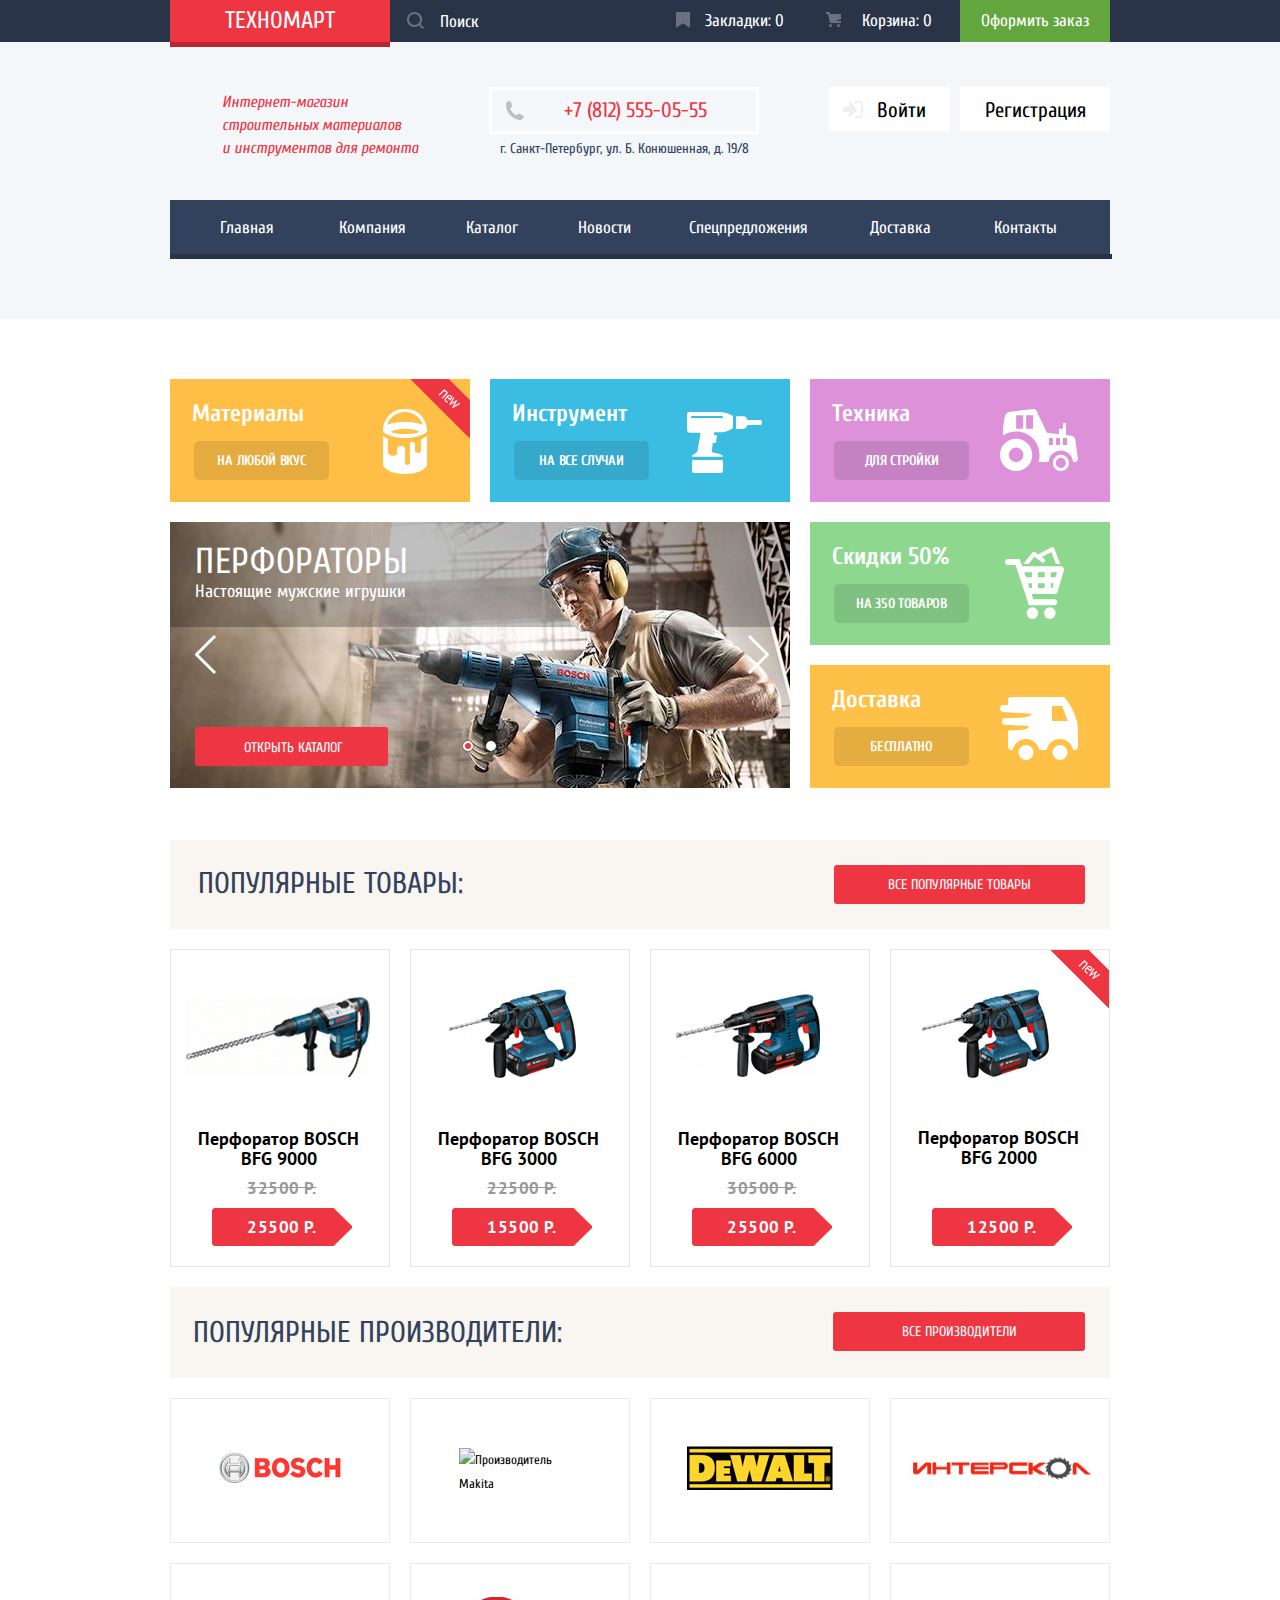
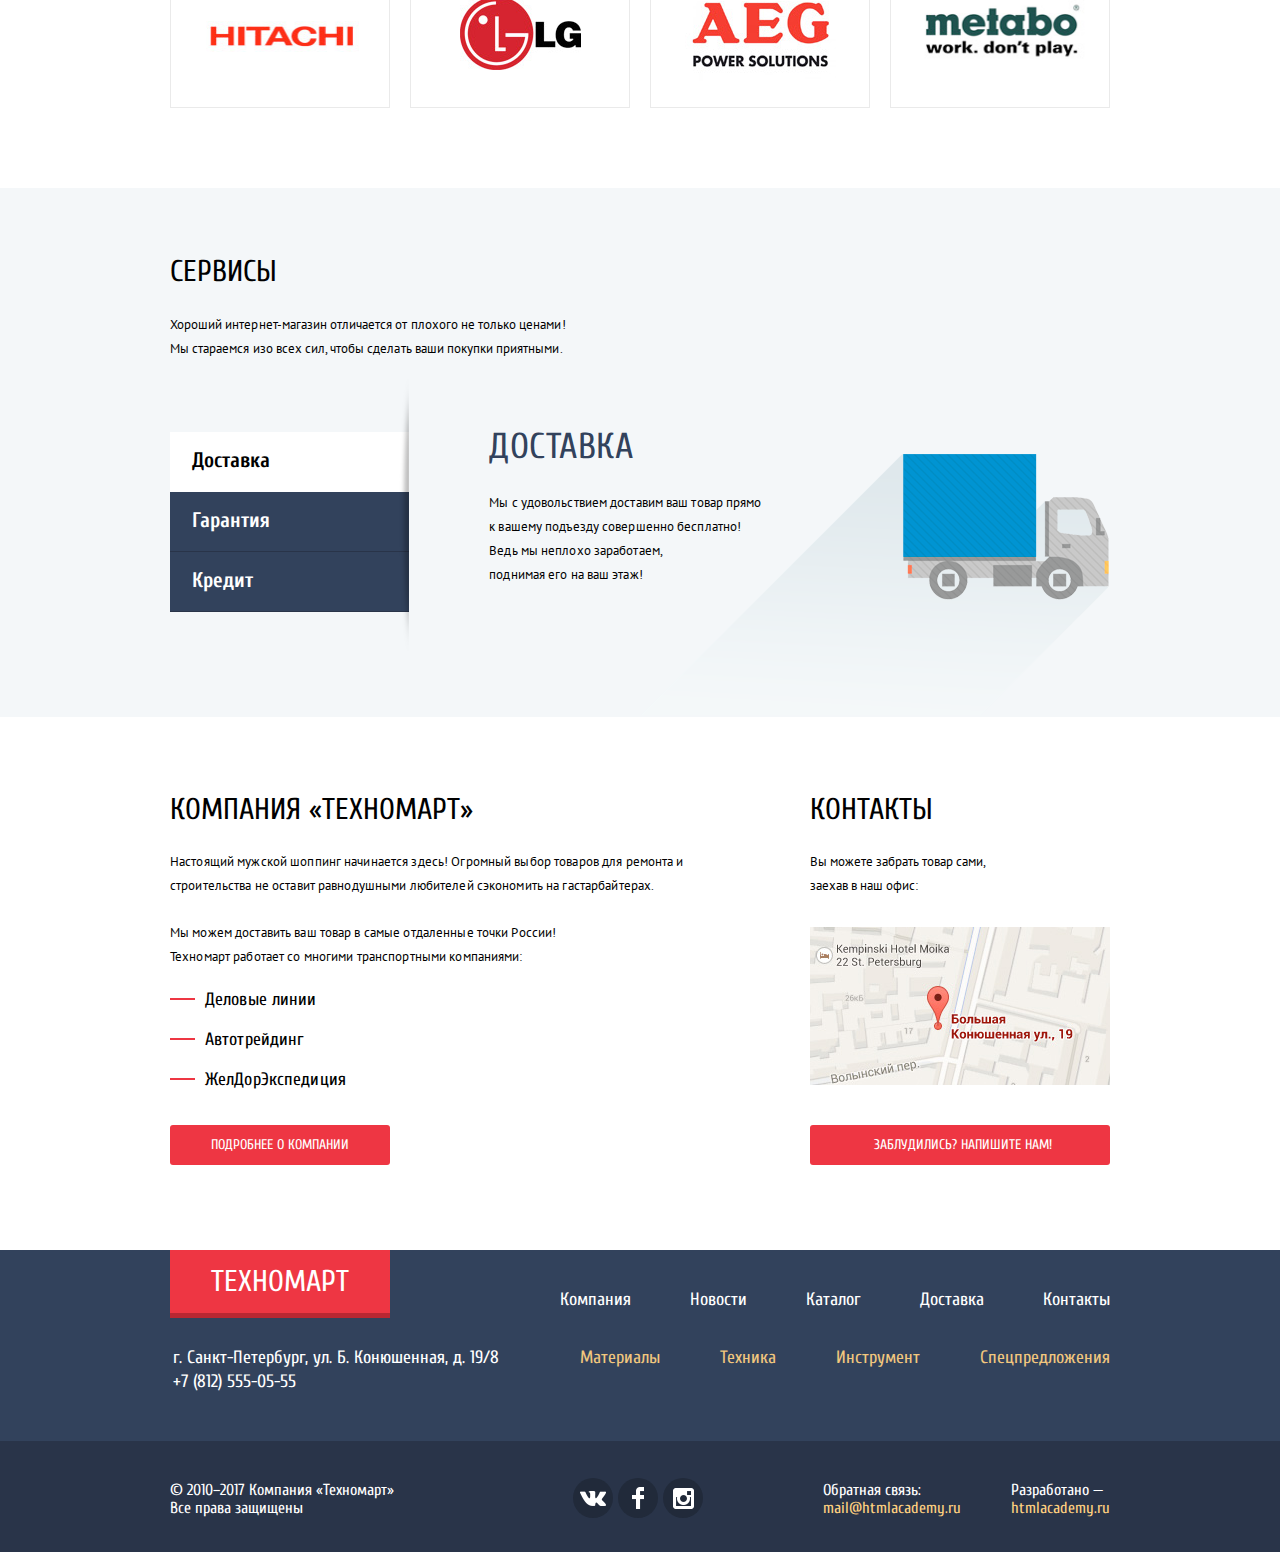
==== index.html @ e3dc3b75 "поубирал глобальные тэги, кнопки" ====
<!DOCTYPE html>
<html lang="ru">
<head>
  <meta charset="utf-8">
  <title>Техномарт</title>
  <link href="https://fonts.googleapis.com/css?family=Cuprum:400,400i,700%7CPT+Sans&amp;subset=cyrillic" rel="stylesheet">
  <link href="css/normalize.css" rel="stylesheet">
  <link href="css/style.css" rel="stylesheet">
</head>
<body>
  <header class="page-header">
    <section class="header-top-menu">
      <div class="container top-menu">
        <ul class="top-left-menu">
          <li class="logo" title="Логотип компании Техномарт">ТЕХНОМАРТ</li>
          <li class="search">
            <form method="post" action="https://echo.htmlacademy.ru" name="searchform" class="searchform">
              <input type="text" placeholder="Поиск" class="inputbox" name="search" id="search" value="">
                <label class="search-icon">
                </label>
            </form>
          </li>
        </ul>
        <ul class="top-right-menu flex-row">
          <li class="menu-item menu-item-bookmarks">
            <a href="bookmarks.html" title="Ваши закладки">
              <svg xmlns="http://www.w3.org/2000/svg" width="14" height="16" viewBox="0 0 14 16">
                <path fill="#ffffff" d="M14 15c0 .55-.368.741-.818.426l-5.363-3.765c-.45-.315-1.187-.315-1.637 0L.818 15.426C.368 15.741 0 15.55 0 15V1c0-.55.45-1 1-1h12c.55 0 1 .45 1 1v14z"/>
              </svg>Закладки: 0
            </a>
          </li>
          <li class="menu-item menu-item-cart">
            <a href="cart.html" title="Ваша корзина">
              <svg xmlns="http://www.w3.org/2000/svg" width="15" height="15" viewBox="0 0 15 15">
                <circle fill="#ffffff" cx="4.5" cy="13.5" r="1.5"/>
                <circle fill="#ffffff" cx="12.5" cy="13.5" r="1.5"/>
                <path fill="#ffffff" d="M15 2H4.07l-.422-2H0v2h2.031l1.985 9H15V9H9.441L15 6.951z"/>
              </svg>Корзина: 0
            </a>
          </li>
          <li class="menu-item menu-item-order"><a href="order.html" title="Оформить заказ">Оформить заказ</a></li>
        </ul>
      </div>
    </section>
    <div class="container">
      <section class="header-menu">
        <div class="menu-container">
          <h1 class="title">Интернет-магазин строительных материалов и&nbsp;инструментов для ремонта</h1>
          <div class="contacts">
            <a class="phone-number" href="tel:+7(812)555-05-55">
              <svg xmlns="http://www.w3.org/2000/svg" width="19" height="19" viewBox="0 0 19 19">
                <path fill="#B7BFC8" d="M15.572 18.985h-.941c-4.129-.488-7.157-2.408-9.359-4.864C3.062 11.66 1.318 8.492.978 4.228V3.084c.078-.774.459-1.304.898-1.757C2.425.766 3.25.044 4.002.019c.554-.018 1.5.38 1.879.899.329.446.504 1.339.656 2.003.154.671.505 1.643.408 2.289-.148 1.007-1.487 1.434-1.879 2.166 1.307 3.135 3.443 5.439 6.293 7.031.715-.392 1.346-1.572 2.332-1.595.359-.009.818.178 1.184.286.402.121.75.275 1.104.408.596.224 1.648.521 2.004 1.021.365.513.57 1.356.49 1.879-.164 1.041-1.879 2.197-2.901 2.579z"/>
              </svg>+7 (812) 555-05-55
            </a>
            <span class="address">г. Санкт-Петербург, ул. Б. Конюшенная, д. 19/8</span>
          </div>
          <div class="login-items">
            <a href="login.html" class="login-link">
              <svg xmlns="http://www.w3.org/2000/svg" width="20" height="17" viewBox="0 0 20 17">
                <path fill="#edeff1" d="M14.875 8.5L6 0v6H0v5h6v6z"/><path fill="#edeff1" d="M16.986 15.01h-5.027V17h5.027c2.178 0 3.004-1.81 3.029-3.026V3.028C19.99 1.811 19.164 0 16.986 0h-5.027v1.99h5.027c.839 0 .992.681 1.01 1.057v10.904c-.017.376-.171 1.059-1.01 1.059z"/>
              </svg>Войти
            </a>
            <a href="register.html" class="reg-link">Регистрация</a>
          </div>
        </div>
          <nav class="main-navigation">
            <ul class="site-navigation">
              <li class="site-navigation-item"><a class="nav-link nav-link-index" href="index.html">Главная</a></li>
              <li class="site-navigation-item"><a class="nav-link" href="about.html">Компания</a></li>
              <li class="site-navigation-item"><a class="nav-link" href="catalogue.html">Каталог</a></li>
              <li class="site-navigation-item"><a class="nav-link" href="news.html">Новости</a></li>
              <li class="site-navigation-item"><a class="nav-link" href="special_offers.html">Спецпредложения</a></li>
              <li class="site-navigation-item"><a class="nav-link" href="delivery.html">Доставка</a></li>
              <li class="site-navigation-item"><a class="nav-link nav-link-contacts" href="contacts.html">Контакты</a></li>
            </ul>
          </nav>
        </section>
      </div>
    </header>
  <main>
    <section class="main-content index-page container">
      <ul class="banners-list">
        <li class="banners-item materials no-left-space">Материалы<a href="#" class="banners-button for-materials"><span>На любой вкус</span></a></li>
        <li class="banners-item instruments">Инструмент<a href="#" class="banners-button for-instruments">На все случаи</a></li>
        <li class="banners-item equipment no-right-space">Техника<a href="#" class="banners-button for-equipment">Для стройки</a></li>
        <li class="banners-item slider no-left-space">
          <a href="catalogue.html" class="for-slider red-button">Открыть каталог</a>
          <input type="radio" id="btn-1" name="toggle" checked>
          <input type="radio" id="btn-2" name="toggle">
          <div class="for-icons" id="btn-1"></div>
          <div class="for--icons" id="btn-2"></div>
          <div class="slider-controls">
            <label for="btn-1"></label>
            <label for="btn-2"></label>
          </div>
          <!-- ==== SLIDER ==== -->
          <div class="slider-slides">
              <div class="slide slide-1">
                <div class="slide-title">ПЕРФОРАТОРЫ</div>
                <div class="slide-sub-title">Настоящие мужские игрушки</div>
              </div>
              <div class="slide slide-2">
                <div class="slide-title">ДРЕЛИ</div>
                <div class="slide-sub-title">Соседям на радость!</div>
              </div>
            </div>
        </li>
        <li>
          <ul class="column">
            <li class="banners-item discounts no-right-space">Скидки 50%<a href="#" class="banners-button for-discounts">На 350 товаров</a></li>
            <li class="banners-item delivery no-right-space">Доставка<a href="#" class="banners-button for-delivery">Бесплатно</a></li>
          </ul>
        </li>
      </ul>
    <div class="popular-items">
      <span class="popular-title">Популярные товары:</span>
      <a href="#" class="red-button popular-items-ref">Все популярные товары</a>
    </div>
    <div class="catalog-list">
      <div class="catalog-item no-left-space">
        <div class="catalog-item-image catalog--item--image">
          <a href="catalog-item.html">
            <img src="img/perforator-bosch-4.jpg" alt="Перфоратор BOSCH" width="184" height="164" class="bosch-img">
          </a>
          <ul class="cart-actions">
            <li class="buy">
              <a href="#" class="item-button buy-submit">
                <svg xmlns="http://www.w3.org/2000/svg" width="15" height="15" viewBox="0 0 15 15">
                  <circle fill="#92c178" cx="4.5" cy="13.5" r="1.5"/>
                  <circle fill="#92c178" cx="12.5" cy="13.5" r="1.5"/>
                  <path fill="#92c178" d="M15 2H4.07l-.422-2H0v2h2.031l1.985 9H15V9H9.441L15 6.951z"/>
                </svg>
                <span>Купить</span>
              </a>
            </li>
            <li class="add-to-bookmarks">
              <a href="#" class="item-button bookmarks-submit">
                <span>В закладки</span>
              </a>
            </li>
          </ul>
        </div>
        <a class="catalog-item-title" href="catalog-item.html">Перфоратор BOSCH BFG 9000</a>
        <span class="price-old">32500 Р.</span>
        <a class="price" href="#">25500 Р.</a>
      </div>
      <div class="catalog-item">
        <div class="catalog-item-image">
          <a href="catalog-item.html">
            <img src="img/perforator-bosch-1.jpg" alt="Перфоратор BOSCH" width="127" height="112" class="bosch-img">
          </a>
          <ul class="cart-actions">
            <li class="buy">
              <a href="#" class="item-button buy-submit">
                <svg xmlns="http://www.w3.org/2000/svg" width="15" height="15" viewBox="0 0 15 15">
                  <circle fill="#92c178" cx="4.5" cy="13.5" r="1.5"/>
                  <circle fill="#92c178" cx="12.5" cy="13.5" r="1.5"/>
                  <path fill="#92c178" d="M15 2H4.07l-.422-2H0v2h2.031l1.985 9H15V9H9.441L15 6.951z"/>
                </svg>
                <span>Купить</span>
              </a>
            </li>
            <li class="add-to-bookmarks">
              <a href="#" class="item-button bookmarks-submit">
                <span>В закладки</span>
              </a>
            </li>
          </ul>
        </div>
        <a class="catalog-item-title" href="catalog-item.html">Перфоратор BOSCH BFG 3000</a>
        <span class="price-old">22500 Р.</span>
        <a class="price" href="#">15500 Р.</a>
      </div>
      <div class="catalog-item">
        <div class="catalog-item-image catalog-item--image">
          <a href="catalog-item.html">
            <img src="img/perforator-bosch-2.jpg" alt="Перфоратор BOSCH" width="144" height="128" class="bosch-img">
          </a>
          <ul class="cart-actions">
            <li class="buy">
              <a href="#" class="item-button buy-submit">
                <svg xmlns="http://www.w3.org/2000/svg" width="15" height="15" viewBox="0 0 15 15">
                  <circle fill="#92c178" cx="4.5" cy="13.5" r="1.5"/>
                  <circle fill="#92c178" cx="12.5" cy="13.5" r="1.5"/>
                  <path fill="#92c178" d="M15 2H4.07l-.422-2H0v2h2.031l1.985 9H15V9H9.441L15 6.951z"/>
                </svg>
                <span>Купить</span>
              </a>
            </li>
            <li class="add-to-bookmarks">
              <a href="#" class="item-button bookmarks-submit">
                <span>В закладки</span>
              </a>
            </li>
          </ul>
        </div>
        <a class="catalog-item-title" href="catalog-item.html">Перфоратор BOSCH BFG 6000</a>
        <span class="price-old">30500 Р.</span>
        <a class="price" href="#">25500 Р.</a>
      </div>
      <div class="catalog-item catalog-item--new">
        <div class="catalog-item-image catalog-item---image">
          <a href="catalog-item.html">
            <img src="img/perforator-bosch-3.jpg" alt="Перфоратор BOSCH" width="127" height="112" class="bosch-img">
          </a>
          <ul class="cart-actions">
            <li class="buy">
              <a href="#" class="item-button buy-submit">
                <svg xmlns="http://www.w3.org/2000/svg" width="15" height="15" viewBox="0 0 15 15">
                  <circle fill="#92c178" cx="4.5" cy="13.5" r="1.5"/>
                  <circle fill="#92c178" cx="12.5" cy="13.5" r="1.5"/>
                  <path fill="#92c178" d="M15 2H4.07l-.422-2H0v2h2.031l1.985 9H15V9H9.441L15 6.951z"/>
                </svg>
                <span>Купить</span>
              </a>
            </li>
            <li class="add-to-bookmarks">
              <a href="#" class="item-button bookmarks-submit">
                <span>В закладки</span>
              </a>
            </li>
          </ul>
        </div>
        <a class="catalog-item-title catalog-item--title" href="catalog-item.html">Перфоратор BOSCH BFG 2000</a>
        <a class="price" href="#">12500 Р.</a>
      </div>
    </div>
      <div class="popular-items popular-manufacturers">
        <span class="popular-title">Популярные производители:</span>
        <a href="#" class="red-button popular-items-ref popular-manufacturers-ref">Все производители</a>
      </div>
      <ul class="popular-manufacturers-list">
        <li class="popular-manufacturers-item"><img src="img/bosch.jpg" alt="Производитель Bosch" width="126" height="37"></li>
        <li class="popular-manufacturers-item"><img src="img/makita.jpg" alt="Производитель Makita" width="123" height="40"></li>
        <li class="popular-manufacturers-item"><img src="img/DeWALT.jpg" alt="Производитель DeWALT" width="146" height="44"></li>
        <li class="popular-manufacturers-item"><img class="interskol-manufacturer-img" src="img/INTERSKOL.jpg" alt="Производитель Интерскол" width="200" height="88"></li>
        <li class="popular-manufacturers-item"><img class="hitachi-manufacturer-img" src="img/Hitachi.jpg" alt="Производитель Hitachi" width="175" height="38"></li>
        <li class="popular-manufacturers-item"><img src="img/LG.jpg" alt="Производитель LG" width="121" height="73"></li>
        <li class="popular-manufacturers-item"><img src="img/AEG.jpg" alt="Производитель AEG" width="151" height="96"></li>
        <li class="popular-manufacturers-item"><img class="metabo-manufacturer-img" src="img/Metabo.jpg" alt="Производитель Metabo" width="208" height="70"></li>
      </ul>
    </section>
    <section class="information">
      <div class="services-wrapper">
        <div class="services container">
          <h3>Сервисы</h3>
          <p class="services-desc">Хороший интернет-магазин отличается от плохого не только ценами!<br>
          Мы стараемся изо всех сил, чтобы сделать ваши покупки приятными.</p>
        <div class="all-services">
          <ul class="services-list">
            <li class="services-item delivery-link services-active">Доставка</li>
            <li class="services-item guaranty-link services-not-active">Гарантия</li>
            <li class="services-item credit-link services-not-active">Кредит</li>
          </ul>
          <div class="delivery-services services-shown">
            <h3>Доставка</h3>
            <p class="delivery-text">Мы с удовольствием доставим ваш товар прямо
             к вашему подъезду совершенно бесплатно!
             Ведь мы неплохо заработаем,<br>
             поднимая его на ваш этаж!</p>
           </div>
          <div class="guaranty-services services-hidden">
             <h3>Гарантия</h3>
             <p class="guaranty-text">Если купленный у нас товар поломается или заискрит,<br><span> а также в случае пожара,
             спровоцированного его возгаранием, вы всегда можете быть уверены в нашей гарантии. Мы обменяем сгоревший
             товар на новый.</span><br>Дом уж восстановите как-нибудь сами.</p>
           </div>
            <div class="credit-services services-hidden">
              <h3>Кредит</h3>
              <p class="credit-text">Залезть в долговую яму стало проще! Кредитные консультанты придут вам на помощь.</p>
              <button class="red-button send-request">Отправить заявку</button>
            </div>
         </div>
       </div>
     </div>
    <h2 class="visually-hidden">О нас</h2>
      <div class="about-company container">
        <div class="technomart-about">
          <h3>КОМПАНИЯ «Техномарт»</h3>
          <p>Настоящий мужской шоппинг начинается здесь! Огромный выбор товаров для ремонта и строительства не оставит равнодушными любителей сэкономить на гастарбайтерах.</p>
          <p>Мы можем доставить ваш товар в самые отдаленные точки России!<br>Техномарт работает со многими транспортными компаниями: </p>
          <ul class="partners">
            <li class="partner"><p>Деловые линии</p></li>
            <li class="partner"><p>Автотрейдинг</p></li>
            <li class="partner"><p>ЖелДорЭкспедиция</p></li>
          </ul>
          <a href="about.html" class="red-button about-us">Подробнее о компании</a>
        </div>
      <div class="index-contacts">
        <h3>Контакты</h3>
        <p class="how-to-pickup">Вы можете забрать товар сами, заехав в наш офис:</p>
        <img class="map-popup" src="img/map.jpg" alt="карта" width="300" height="158">
        <a class="red-button write-us">Заблудились? Напишите нам!</a>
      </div>
    </div>
  </section>
</main>
  <footer class="main-footer">
    <section class="footer-top container">
      <div class="footer-info">
        <a class="logo logo-bottom" title="Логотип компании Техномарт">ТЕХНОМАРТ</a>
        <p class="address">г. Санкт-Петербург, ул. Б. Конюшенная, д. 19/8
        <a class="phone-number-footer" href="tel:+7(812)555-05-55">+7 (812) 555-05-55</a>
        </p>
      </div>
      <div class="footer-navigation-block">
        <nav class="footer-site-navigation">
          <ul class="footer-navigation-items">
            <li class="footer-navigation-item"><a href="about.html">Компания</a></li>
            <li class="footer-navigation-item"><a href="news.html">Новости</a></li>
            <li class="footer-navigation-item"><a href="catalogue.html">Каталог</a></li>
            <li class="footer-navigation-item"><a href="delivery.html">Доставка</a></li>
            <li class="footer-navigation-item"><a href="contacts.html">Контакты</a></li>
          </ul>
        </nav>
        <nav class="footer-catalogue-navigation">
          <ul class="footer-catalogue-items">
            <li class="footer-catalogue-item"><a href="matelials.html">Материалы</a></li>
            <li class="footer-catalogue-item"><a href="machinery.html">Техника</a></li>
            <li class="footer-catalogue-item"><a href="tools.html">Инструмент</a></li>
            <li class="footer-catalogue-item"><a href="special_offers.html">Спецпредложения</a></li>
          </ul>
        </nav>
      </div>
    </section>
    <section class="footer-bottom">
      <div class="footer-feedback container">
        <span class="rights">© 2010–2017 Компания «Техномарт» Все права защищены
        </span>
          <ul class="footer-social-items">
            <li class="social-button">
              <a class="social-button" href="#"><img src="img/vk-icon.png" height="15" width="26" alt="иконка вк"></a>
            </li>
            <li class="social-button">
              <a class="social-button" href="#"><img src="img/fb-icon.png" height="22" width="12" alt="иконка фейсбук"></a>
            </li>
            <li class="social-button">
              <a class="social-button" href="#"><img src="img/insta-icon.png" height="21" width="21" alt="иконка инстаграмм"></a>
            </li>
          </ul>
        <ul class="footer-background">
          <li class="background">Обратная связь: <a href="mailto:mail@htmlacademy.ru">mail@htmlacademy.ru</a>
          </li>
          <li class="footer-copyright">Разработано — <a href="https://htmlacademy.ru/intensive/htmlcss">htmlacademy.ru</a>
          </li>
        </ul>
      </div>
    </section>
  </footer>
  <section class="modal modal-map">
    <h3 class="visually-hidden">Как до нас добраться</h3>
    <iframe src="https://www.google.com/maps/embed?pb=!1m18!1m12!1m3!1d1998.6037872533277!2d30.320858716096975!3d59.93871648187614!2m3!1f0!2f0!3f0!3m2!1i1024!2i768!4f13.1!3m3!1m2!1s0x4696310fca145cc1%3A0x42b32648d8238007!2z0JHQvtC70YzRiNCw0Y8g0JrQvtC90Y7RiNC10L3QvdCw0Y8g0YPQuy4sIDE5LzgsINCh0LDQvdC60YIt0J_QtdGC0LXRgNCx0YPRgNCzLCAxOTExODY!5e0!3m2!1sru!2sru!4v1548814299072" width="940" height="450" style="border:0" allowfullscreen></iframe>
    <button class="modal-close" type="button">Закрыть</button>
  </section>
  <section class="modal feedback-form">
    <form method="post" name="write-us-form" class="write-us-form" action="https://echo.htmlacademy.ru">
      <div class="form-container">
        <p>
          <label for="name">Ваше имя</label><br>
          <input type="text" name="name" placeholder="Имя Фамилия" id="name" class="name">
        </p>
        <p>
        <label for="e-mail">Ваш e-mail</label><br>
          <input type="text" name="e-mail" placeholder="email@example.com" id="e-mail" class="e-mail">
        </p>
      </div>
    <p class="textarea-title">Текст письма</p>
    <textarea rows="10" cols="45" name="text" class="form-text" placeholder="В свободной форме"></textarea><br>
    <div class="feedback-button-wrapper">
      <button type="submit" class="red-button feedback-button">Отправить</button>
      <button type="button" class="modal-close">Закрыть</button>
    </div>
    </form>
  </section>
  <section class="modal modal-cart">
    <div class="modal-order-sent">
      <ul class="item-placed">
        <li><img src="img/form-1.jpg" height="66" width="66" alt="товар в корзине"></li>
        <li>Товар добавлен в корзину!</li>
      </ul>
      <div class="cart-modal-options">
        <a href="order.html" class="red-button place-order">Оформить заказ</a>
        <button class="close-button">Продолжить покупки</button>
        <button class="modal-close" type="button">Закрыть</button>
      </div>
    </div>
  </section>
  <script src="js/script.js"></script>
</body>
</html>
---- css/style.css ----
html {
  box-sizing: border-box;
}

body {
  min-width: 940px;
  margin: 0;
  padding: 0;

  font-family: 'Cuprum', Arial, sans-serif;
  font-size: 13px;
  line-height: 24px;
  font-weight: normal;
  color: #000000;
  background-color: #ffffff;
}

*,
*::before,
*::after {
  box-sizing: inherit;
}

/*общие*/

.visually-hidden {
  position: absolute;
  clip: rect(0 0 0 0);
  width: 1px;
  height: 1px;
  margin: -1px;
}

a {
  text-decoration: none;
  color: #ffffff;
  cursor: pointer;
}

ul {
  padding: 0;
  margin: 0;
  list-style: none;
}

.red-button {
  background: #ee3643;
  border-radius: 3px;
  border: 0;
  color: white;
  font-size: 14px;
  line-height: 18px;
  text-transform: uppercase;
  cursor: pointer;
}

.flex-row {
  display: flex;
  flex-direction: row;
  flex-wrap: wrap;
  align-items:center;
}

.container {
  max-width: 940px;
  margin-right: auto;
  margin-left: auto;
}
/*хэдер*/
.page-header {
  background-color: #f3f7f9;
  padding-bottom: 65px;
}

/*верхнее меню*/
.header-top-menu {
  background-color: #293449;
}

.top-menu {
  display: flex;
  justify-content: space-between;
  flex-direction: row;
  flex-wrap: wrap;
  font-size: 17px;
  line-height: 28px;
  font-weight: 400;
  background-color: #293449;
}
/*все эффекты верхнего меню*/
.menu-item:active {
  background-color: #161d29;
}
.menu-item:hover,
.search:hover,
.search:focus,
.search .input:hover,
.search .input:focus  {
  background-color: #212a3a;
}
.menu-item path,
.menu-item circle {
  fill: #6a7180;
}

.menu-item:hover path,
.menu-item:hover circle {
  fill: #ffffff;
}

.menu-item:active a,
.menu-item:active path,
.menu-item:active circle,
.top-menu-order:active a {
  fill: #8b8e94;
  color: #8b8e94;
}

.menu-item-order:hover {
  background-color: #5fbb2d;
}
.menu-item-order:active {
  background-color: #518534;
}
.top-right-menu li:hover{
  cursor: pointer;
}
/*верхнее правое меню*/
.top-right-menu {
  display:flex;
  position: relative;
  justify-content: center;
  line-height: 42px;
}
.menu-item {
  width: 150px;
  text-align: center;
  position: relative;
}

.menu-item-bookmarks {
  padding-left: 18px;
}

.menu-item-cart {
  padding-left: 23px;
}

.catalogue-cart {
  background-color: #ee3643;
}
.catalogue-cart circle,
.catalogue-cart path {
  fill: #f3737c;
}
.menu-item-order{
  background-color: #63a63e;
  height: 42px;
}

.menu-item svg {
  position: absolute;
  top: 12px;
  left: 16px;
}
/*верхнее левое меню*/
.top-left-menu {
  display:flex;
}
/*логотип*/
.logo {
  position: relative;
  width: 220px;
  display:flex;
  align-items: center;
  justify-content: center;
  font-size: 24px;
  color: #ffffff;
  line-height: 24px;
  background-color: #ee3643;
  cursor: pointer;
}
/*эффекты у лого*/
.logo:hover {
  background-color: #ca2c37;
}

.logo:active {
  background-color: #ba2732;
}

.logo::after {
  content:'';
  position: absolute;
  display: block;
  height: 5px;
  width: 220px;
  top: 100%;
  left: 0;
  background-color: #b92732;
}


/*поиск*/
.search input {
  width: 270px;
  height: 42px;
  padding-left: 50px;
  border: 0px;
  background-color: #293449;
  background-image: url('../img/icon-search-default.png');
  background-repeat: no-repeat;
  background-position: 17px 12px;
  color: #ffffff;
}

.searchform {
  height: 100%;
}

::-webkit-input-placeholder{
  color:#ffffff;
}

.search input:hover {
  border: 0px;
  background-color: #212a3a;
  background-image: url('../img/icon-search.svg');
  background-repeat: no-repeat;
}

.search input:focus {
  background-image: url('../img/icon-search-red.svg');
  color: #111111;
}

.search:focus,
.search input:focus {
  background-color: #ffffff;
}


/*меню средняя часть*/
.menu-container {
  position: relative;
  margin-top: 45px;
  display: flex;
  flex-direction: row;
}
/*заголовок*/
.title {
  width: 240px;
  max-height: 70px;
  margin-left: 52px;
  margin-right: 70px;
  margin-top: 0;
  margin-bottom: 0;
  padding-top: 4px;
  white-space: pre-wrap;
  overflow: hidden;
  font-size: 16px;
  line-height: 23px;
  font-weight: 400;
  font-style: italic;
  color: #ee3643;
}

/*блок контактов*/
.contacts {
  width: 270px;
  display: flex;
  flex-direction: column;
}
.phone-number {
  width: 100%;
  position: relative;
  padding: 10px 0 10px 22px;
  border: 3px solid white;
  overflow: hidden;
  text-overflow: ellipsis;
  white-space: nowrap;
  font-size: 21px;
  line-height: 21px;
  color: #ee3643;
  text-align: center;
}

.phone-number svg{
  position: absolute;
  top: 11px;
  left: 13px;
}

.contacts .address {
  width: 270px;
  padding-top: 3px;
  font-size: 14px;
  line-height: 24px;
  text-align: center;
  color: #32425c;
}
/*польз. навигация в каталоге*/
.user-navigation {
  display: flex;
  flex-direction: column;
  margin-left: 51px;
}

.user-navigation a {
  font-size: 21px;
  font-weight: 400;
  color: #000000;
}

.user-nav-container {
  background-color: #ffffff;
  height: 45px;
  width: 300px;
  position: relative;
}
.logout-button:focus {
  outline: 3px solid orange;
}
.profile-link svg {
  position: absolute;
  left: 13px;
  top: 13px;
}
.profile-page {
  padding-left: 47px;
  padding-top: 11px;
}

.logout-button svg{
  position: absolute;
  right: 10px;
  top: 14px;
}
.profile-items {
  width: 300px;
  padding-top: 6px;
}
.profile-items a{
  font-size: 16px;
  line-height: 18px;
  text-decoration: underline;
  color: #32425c;
}

.orders {
  padding-left: 18px;
  padding-right: 12px;
}
.logout-button {
  background-color: white;
}

.dot {
  padding-right: 12px;
  color: #32425c;
}

/*вход- регистрация на главной*/
.login-items {
  margin-left: 70px;
  display: flex;
  flex-direction: row;
  flex-wrap: nowrap;
  margin-bottom: 30px;
}

.login-items a{
  font-size: 21px;
  line-height: 21px;
  color: #000000;
  padding-top: 13px;
  padding-bottom: 9px;
}

.login-link {
  width: 121px;
  margin-right: 5px;
  padding-left: 48px;
  padding-right: 27px;
  position: relative;
  background-color: white;
}
.login-link svg{
  position: absolute;
  top: 14px;
  left: 14px;
}
.reg-link {
  width: 150px;
  margin-left: 5px;
  text-align: center;
  background-color: white;
}
/*все эффекты среднего меню*/
.login-items a:hover {
  color: #ee3643;
}
.login-items a:active {
  color: #c5c5c5;
}

.profile-link:hover path,
.logout-link:hover path,
.login-button:hover path,
.login-link:hover path {
  fill: #32425c;
}

.profile-link:active,
.logout-link:active {
  color: #c5c5c5;
}

.logout-link:focus svg {
  outline: inherit;
}

.profile-link:active path,
.logout-link:active path,
.login-link:active path {
  fill: #c5c5c5;
}

.profile-items a:hover {
  color: #ee3643;
}

.profile-items a:active {
  color: #c5c5c5;
}
/*навигация*/

.main-navigation {
  font-size: 17px;
  line-height: 17px;
  background-color: #32425c;
  margin-top: 39px;
}

.site-navigation {
  display: flex;
  width: 100%;
}

.site-navigation-item {
  position: relative;
  cursor: pointer;
}

.nav-link {
  display: block;
  padding: 19px 30px 18px 30px;
  height: 100%;
}
.nav-link-index {
  padding: 19px 35px 18px 50px;
}

.nav-link-contacts {
  padding: 19px 55px 18px 33px;
}
.site-navigation-item:nth-child(5) {
  margin-left: -2px;
}
.site-navigation-item:nth-child(6) {
  padding-left: 2px;
}
.site-navigation-item::after {
  content:'';
  display:block;
  background-color: #293449;
  position: absolute;
  height: 5px;
  width: 100%;
  top: 100%;
  left: 0;
}

.site-navigation-item:hover {
  background-color: #293449;
}

.site-navigation-item:active {
  background-color: #1d2739;
}

.site-navigation-item:active a{
  color: #868c95;
}

.site-navigation-item:active:after {
  background-color: #1d2739;
}

/*хлебные крошки*/
.breadcrumbs {
  display: flex;
  flex-direction: row;
  justify-content: flex-start;
  align-items: center;
  position: relative;
  padding-top: 18px;
}

.breadcrumbs li:last-child,
.breadcrumbs a {
  font-family: 'PT Sans', Arial, sans-serif;
  font-style:normal;
  font-size: 13px;
  line-height: 18px;
  letter-spacing: 0.2px;
  color: #000000;
  text-transform: uppercase;
}

.breadcrumbs li {
  margin-right: 17px;
  text-transform: uppercase;
}

.breadcrumbs-item svg {
  margin-left: -2px;
}

.small-arrow {
  margin-right: 17px;
}

.small--arrow {
  margin-right: 16px;
}


/*заголовок страницы*/
.page-title {
  font-size: 30px;
  line-height: 30px;
  font-weight: 400;
  text-transform: uppercase;
  display: flex;
  align-items: center;
  padding-left: 27px;
  color: #32425c;
  background-color: #f2f6f8;
  height: 90px;
  margin-top: 16px;
  margin-bottom: 0;
}

/*фильтры*/
fieldset {
   border: 0 none;
   padding: 0px;
   margin: 0;
   position: relative;
}

.catalogue-filters {
  font-size: 13px;
  line-height: 18px;
  background: #f7f3ec;
  width: 220px;
  padding: 10px 0 10px 18px;
  margin-top: 20px;
  margin-bottom: 0px;
}

.filters {
  font-family: 'PT Sans', 'Arial', sans-serif;
  text-transform: uppercase;
}

.filter-controls {
  position: relative;
  width: 220px;
  min-height: 80px;
  margin-bottom: 9px;
  background-color: #f7f3ec;
  border-bottom-left-radius: 2px;
  border-bottom-right-radius: 2px;
}

.filter-scale {
  width: 180px;
  height: 2px;
  position: absolute;
  top: 49%;
  left: 20px;
  background-image: linear-gradient(to right, #6ce6a6 80%, #d7dcde 20%);
}

.filter-toggle {
  position: absolute;
  width: 20px;
  height: 20px;
  cursor: pointer;

  background-image: url(../img/filter-button.svg);
  background-repeat: no-repeat;
}

.filter-toggle--min {
  top: 30px;
  left: 20px;
}

.filter-toggle--max{
  top: 30px;
  right: 40px;
}

.filter-price {
  display: flex;
  justify-content: space-between;
  align-items: center;
  margin-bottom: 25px;
}

.filter-price input{
  display: inline-block;
  vertical-align: middle;
  width: 95px;
  text-align: center;
  padding: 9px 0 10px 4px;
  font-family: "PT Sans", Arial, sans-serif;
  font-size: 17px;
  border: none;
  border-radius: 2px;
  color: #000000;
  background-color: #f7f4ec;
}

.manufacturers::before {
  content: '';
  position: absolute;
  background-color: #e5e5e5;
  height: 1px;
  width: 220px;
  top: 0;
  left: 0;
}
.supply::before {
  content: '';
  position: absolute;
  background-color: #e5e5e5;
  height: 1px;
  width: 220px;
  top: 0;
  left: 0;
}

.filter {
  width: 220px;
  margin-top: 10px;
}

.manufacturers,
.supply {
  font-size: 17px;
  line-height: 30px;
  font-family: 'PT Sans', Arial, sans-serif;
  font-weight: bold;
  text-transform: uppercase;
  padding-top: 17px;
  padding-bottom: 13px;
  margin-top: 0px;
  margin-bottom: 0px;
  position: relative;
}

.supply {
  padding-top: 19px;
}

.manufacturers-list li:last-child {
  padding-bottom: 22px;
}

.supply {
  padding-bottom: 14px;
}
.pricecount {
  font-size: 17px;
  line-height: 30px;
  font-family: 'PT Sans', Arial, sans-serif;
  font-weight: bold;
  text-transform: uppercase;
  padding-bottom: 15px;
  margin-top: 0px;
  margin-bottom: 0px;
}

.supply-item,
.manufacturers-item {
  font-size: 15px;
  font-family: 'PT Sans', Arial, sans-serif;
  font-weight: 400;
  text-transform: uppercase;
  line-height: 20px;
  padding-bottom: 20px;
  margin-left: 34px;
}


.supply-types:nth-child(2) {
  margin-bottom: 58px;
}

.show-filters {
  font-family: 'PT Sans', Arial, sans-serif;
  font-size: 13px;
  line-height: 16px;
  text-transform: uppercase;
  background-color: white;
  border: solid #e5e5e5 1px;
  border-radius: 5px;
  padding: 10px 38px;
  cursor: pointer;
}

.manufacturers-item:hover path,
.supply-item:hover path,
.supply-item:hover circle {
  fill: #b5b5b5;
}

.manufacturers-item:active path,
.supply-item:active path,
.supply-item:active circle {
  fill: #e9e9e9;
}

/*стили чекбоксов*/
.manufacturers-list label,
.supply-types label {
  display: flex;
  align-items: center;
}
label:hover {
  cursor: pointer;
}

.manufacturers-list label::before,
.supply-types label::before {
  opacity: 0.7;
}


.manufacturers-item label:hover::before,
.manufacturers-item label:focus::before,
.supply-item label:hover::before,
.supply-item label:focus::before {
  opacity: 1;
}

.manufacturers-list label:before {
  content: "";
  position: absolute;
  left: 0;
  width: 23px;
  height: 23px;
  background-image: url(../img/checkbox-off.svg);
  background-repeat: no-repeat;
}

.manufacturers-item-input:checked + label:before {
  content: '';
  width: 27px;
  height: 23px;
  left: 0;
  background-image: url(../img/checkbox-on.svg);
  background-size: cover;
  background-repeat: no-repeat;
}


.supply-types label:before {
  content: "";
  position: absolute;
  left: 0;
  width: 25px;
  height: 25px;
  background-image: url(../img/radio-off.svg);
  background-repeat: no-repeat;
}


.supply-types-item:checked + label:before {
  content: '';
  width: 25px;
  height: 25px;
  left: 0;
  background-image: url(../img/radio-on.svg);
  background-repeat: no-repeat;
}

.manufacturers-item-input:disabled + label:before,
.supply-types-item:disabled + label:before {
  opacity: 0.3;
}


.arrangement {
  font-family: 'PT Sans', 'Arial', sans-serif;
  font-size: 13px;
  line-height: 18px;
  display: flex;
  flex-direction: row;
  margin-top: 20px;
  margin-bottom: 10px;
  margin-left: 20px;
  padding: 10px 0 10px 18px;
  background: #f7f3ec;
  text-transform: uppercase;
  width: 700px;
}

.arrangement-item a{
  color: #b2b2b2;
  text-decoration: underline;
  text-decoration-style: dotted;
  text-decoration-color: red;
}
.arrangement-item a:hover{
  color: #000000;
  text-decoration: underline;
  text-decoration-color: red;
}
.arrangement-item a:active{
  color: red;
  text-decoration: none;
}

.arrangement li:first-child {
  margin-right: 144px;
}

.arrangement li:nth-child(2){
  margin-right: 70px;
}


 .arrangement li:nth-child(3) {
  margin-right: 65px;
 }

.arrangement-item-svg-up {
  margin-left: 47px;
  cursor: pointer;
}

.arrangement-item-svg-down {
  margin-left: 20px;
  cursor: pointer;
}

.arrangement-item-svg-up:hover path,
.arrangement-item-svg-down:hover path{
  fill: #231f20;
}

.arrangement-item-svg-up:active path,
.arrangement-item-svg-down:active path{
  fill: #ee3643;
}

/*каталог*/
.main-content {
  display: flex;
}
.catalog-list {
  display: flex;
  flex-wrap: wrap;
}

.catalog--list {
  width: 740px;
}

.catalog-item {
  width: 220px;
  margin-left: 20px;
  margin-top: 10px;
  margin-bottom: 10px;
  position: relative;
  display: flex;
  flex-direction: column;
  justify-content: space-between;
  align-items: center;
  border: 1px solid #e5e5e5;
  overflow: hidden;
}

.catalog-item--new:before {
  content: '';
  position: absolute;
  background-image: url('../img/new-flag.png');
  background-repeat: no-repeat;
  width: 100%;
  height: 100%;
  z-index: 1;
  top: 0;
  right: 0;
  left: 159px;
}
.catalog-item-image {
  padding: 28px 55px 0 40px;
  margin-bottom: 27px;
}
.catalog-item--image {
  padding: 22px 50px 0 26px;
  margin-bottom: 17px;
}
.catalog-item---image {
  padding: 28px 55px 0 25px;
  margin-bottom: 30px;
}
/*товары на главной*/
.catalog--item--image {
  padding: 5px 20px 0 15px;
  margin-bottom: -2px;
}

.catalog-item:hover {
  box-shadow: 0 10px 25px 0px rgba(41, 52, 73, .5);
}

.catalog-item-title {
  width: 100%;
  font-size: 18px;
  line-height: 20px;
  color: #000000;
  font-family: 'PT Sans', Arial, sans-serif;
  font-weight: bold;
  text-align: center;
  padding: 0 30px 5px 27px;
}

.catalog-item--title {
  margin-bottom: 28px;
}

.catalog-item .price {
  font-family: 'PT Sans', Arial, sans-serif;
  font-size: 17px;
  line-height: 18px;
  font-weight: bold;
  text-transform: uppercase;
  background-image: url('../img/red-button.svg');
  background-repeat: no-repeat;
  width: 140px;
  text-align: center;
  margin-bottom: 20px;
  margin-top: 7px;
  margin-left: 4px;
  padding: 10px 0;
  padding: 10px 0;
  letter-spacing: 0.4px;
}

.catalog-item .price-old {
  font-family: 'PT Sans', Arial, sans-serif;
  font-size: 17px;
  line-height: 18px;
  font-weight: bold;
  text-decoration: line-through;
  color: #999999;
  letter-spacing: 0.4px;
  transform: translateX(2px);
}

/*всплывающие кнопки купить и в закладки*/
.cart-actions {
  display: none;
  position: absolute;
  width: 164px;
  top: 0;
  left: 0;
  padding: 44px 42px 0;
  z-index: 1;
  background-color: #fff;
}

.item-button {
  display: block;
  width: 135px;
  margin-bottom: 8px;
  padding: 15px 0;
  text-align: center;
  font-family: "Cuprum", Arial, sans-serif;
  font-size: 14px;
  font-weight: 400;
  text-transform: uppercase;
  border-radius: 3px;
}

.catalog-item-image:hover .cart-actions {
  display: block;
}
.buy-submit {
  position: relative;
  padding: 10px 0;
  color: #ffffff;
  box-shadow: inset 0 -3px 0 #367315;
  background-color: #63a63e;
}

.buy-submit svg {
  position: absolute;
  top: 11px;
  left: 14px;
}

.bookmarks-submit {
  padding: 7px 0;
  color: #32425c;
  border: 3px solid #63a63e;
}

.buy-submit:hover {
  background-color: #5fbb2d;
}
.catalog-item-image:hover .bosch-img {
  visibility: hidden;
}

.buy-submit:hover circle,
.buy-submit:hover path {
  fill: #ffffff;
}
.buy-submit:active {
  background-color: #518534;
}

.bookmarks-submit:hover {
  color: #32425c;
  border: solid #32425c;
}
.bookmarks-submit:active {
  color: #c1c6ce;
  border: solid #c1c6ce;
}
/*
.cart-options {
  position: absolute;
  top: 45px;
  left: 42px;
  display: flex;
  flex-direction: column;
  justify-content: center;
  align-items: center;
  opacity: 0;
  visibility: hidden;
  transition: all .3s ease;
  background: #ffffff;
}

.cart-options button {
  width: 135px;
  height: 41px;
  line-height: 18px;
  font-size: 14px;
  text-transform: uppercase;
  text-align: center;
  color: #ffffff;
  border: 0px;
}

.buy-submit svg {
  position: absolute;
  top: 11px;
  left: 14px;
}

.cart-options .bookmarks-submit {
  border: 3px solid #63a63e;
  border-radius: 5px;
  background: #ffffff;
}

.bookmarks-submit span {
  color: #32425c;
}

.catalog-item-image:hover .bosch-img {
  visibility: hidden;
}

.catalog-item-image:hover .cart-options {
  opacity: 1;
  visibility: visible;
}*/

.catalog-pagination {
  display: flex;
  flex-direction: row;
  margin-left: 18px;
  margin-top: 41px;
}

.pagination-item {
  font-family: 'PT Sans', 'Arial', sans-serif;
  font-size: 13px;
  line-height: 18px;
  color: black;
  text-transform: uppercase;
  width: 40px;
  border: solid #e5e5e5 1px;
  background-color: #ffffff;
  text-align: center;
  border-radius: 5px;
  margin-right: 8px;
  padding: 10px 0;
  cursor: pointer;
  outline: none;
}
.pagination-item:hover {
  border: solid #bdc6ca 1px;
}

.pagination-item:active {
  border: solid #ee3643 1px;
}

.catalog-pagination .pagination-item-last {
  width: 140px;
}

.page-active {
  background-color: #ee3643;
  color: #ffffff;
}

.catalogue-comments h3 {
  padding-top: 0;
  padding-bottom: 29px;
  margin: 0 auto;
  letter-spacing: 0.1px;
  font-family: 'Cuprum', Arial, sans-serif;
  font-size: 30px;
  font-weight: 400;
  text-transform: uppercase;
}
.catalogue-comments {
  background: #f2f6f8;
  margin: 60px auto 0px auto;
  padding-top: 67px;
  padding-bottom: 68px;
}

.catalogue-comments p {
  font-family: 'PT Sans', 'Arial', sans-serif;
  font-size: 13px;
  line-height: 24px;
  letter-spacing: 0.03px;
  margin: 0;
}

.catalogue-comments .comments-comments {
  margin: 0;
  letter-spacing: 0.14px;
}
/* основной контент на главной */
.index-page {
  display: flex;
  flex-direction: column;
}

.banners-list {
  font-size: 24px;
  line-height: 30px;
  font-weight: bold;
  color: white;
  position: relative;
  display: flex;
  flex-direction: row;
  flex-wrap: wrap;
  margin-top: 50px;
  margin-bottom: 32px;
}

.banners-item {
  padding: 20px 0 0 22px;
  position: relative;
  overflow: hidden;
}
.banners-item {
  height: 123px;
  width: 300px;
  margin: 10px;
  position: relative;
}

.banners-button {
  font-size: 14px;
  line-height: 18px;
  letter-spacing: -0.3px;
  text-align: center;
  text-transform: uppercase;
  width: 135px;
  padding: 11px 0;
  color: white;
  border: 0;
  border-radius: 5px;
  position: absolute;
  top: 62px;
  bottom: 22px;
  left: 24px;
}

.no-left-space {
  margin-left: 0;
}
.no-right-space {
  margin-right: 0;
}
.materials {
  background: #ffbf47 100% 100%;
}
.materials:before {
  content: '';
  position: absolute;
  background-image: url('../img/new-flag.png');
  background-repeat: no-repeat;
  width: 100%;
  height: 100%;
  z-index: 1;
  top: 0;
  right: 0;
  left: 240px;
}
.materials:after,
.instruments:after,
.equipment:after,
.discounts::after,
.delivery:after {
  content: '';
  position: absolute;
  background-image: url('../img/icon-1.svg');
  background-repeat: no-repeat;
  width: 100%;
  height: 100%;
  z-index: 1;
  top: 30px;
  right: 42px;
  bottom: 26px;
  left: 213px;
}

.for-materials,
.for-instruments,
.for-equipment,
.for-discounts,
.for-delivery {
  background: Rgba(0, 0, 0, 0.1);
}
.for-materials:hover,
.for-instruments:hover,
.for-equipment:hover,
.for-discounts:hover,
.for-delivery:hover {
  background: Rgba(0, 0, 0, 0.2);
}
.for-materials:active,
.for-instruments:active,
.for-equipment:active,
.for-discounts:active,
.for-delivery:active {
  background: Rgba(0, 0, 0, 0.3);
}

.instruments {
  background: #3bbce3 100% 100%;
}

.instruments:after {
  background-image: url('../img/icon-2.svg');
  top: 33px;
  right: 28px;
  bottom: 30px;
  left: 197px;
}

.equipment {
  background: #dc91d8 100% 100%;
  margin-left: auto;
}

.equipment:after {
  background-image: url('../img/icon-3.svg');
  top: 30px;
  right: 30px;
  bottom: 30px;
  left: 190px;
}

.slider {
  position: relative;
  font-size: 36px;
  font-weight: bold;
  width: 620px;
  height: 266px;
  padding-top: 25px;
  position: relative;
  overflow: hidden;
  padding-left: 0px;
  padding-top: 0px;
}

.slider-controls {
  position: absolute;
  z-index: 2;
  left: 47%;
  bottom: 33px;
}

.slider input[type="radio"] {
  display: none;
}

.slider-controls label {
  display: inline-block;
  margin: 0 2px;
  width: 10px;
  height: 10px;
  cursor: pointer;
  box-shadow: 0 0 2px 0px rgba(0, 0, 0, 0.8);
  border-radius: 50%;
  border: 2px solid white;
  background: white;
  cursor: pointer;
}

#btn-1:checked ~ .slider-controls label[for="btn-1"],
#btn-2:checked ~ .slider-controls label[for="btn-2"] {
  background: #ee3643;
}

#btn-1:checked ~  .slider-slides {
  transform: translate(0);
}
#btn-2:checked ~  .slider-slides {
  transform: translate(-620px);
}

.slider-slides {
  width: 200%;
  display: flex;
}

.slide {
  width: 620px;
  height: 266px;
  padding: 25px;
}
.slide-1 {
  background-image: url('../img/slider-2.jpg');
  background-color: #94842c;
}

.slide-2 {
  background-image: url('../img/slider-1.jpg');
  background-color: #307498;
}
.slide-title {
  font-size: 36px;
  font-weight: 400;
  top: 25px;
  left: 25px;
  z-index: 3;
  letter-spacing: 0.7px;
}
.slide-sub-title {
  font-size: 18px;
  font-weight: 400;
}


/*
.drills-slider {
  position: relative;
}

.drills-slider::before {
  content: 'ДРЕЛИ';
  position: absolute;
  font-size: 36px;
  font-weight: 400;
  top: 25px;
  left: 25px;
  z-index: 3;
  letter-spacing: 0.7px;
}

.drills-slider::after {
  content: 'Соседям на радость!';
  position: absolute;
  font-size: 18px;
  font-weight: 400;
  top: 57px;
  left: 25px;
  z-index: 3;
}
*/
/*
.slider-slides::after {
  content: 'Соседям на радость!';
  position: absolute;
  font-size: 18px;
  font-weight: 400;
  top: 57px;
  left: 25px;
  z-index: 3;
}*/

.for-icons::before {
  content: '';
  position: absolute;
  background: #ffffff;
  height: 3px;
  width: 27px;
  top: 122px;
  left: 22px;
  z-index: 2;
  transform: rotate(-45deg);
}

.for-icons::after {
  content: '';
  position: absolute;
  background: #ffffff;
  height: 3px;
  width: 27px;
  top: 140px;
  left: 22px;
  z-index: 2;
  transform: rotate(45deg);
}
.for--icons::before {
  content: '';
  position: absolute;
  background: #ffffff;
  height: 3px;
  width: 27px;
  right: 18px;
  top: 140px;
  z-index: 2;
  transform: rotate(-45deg);
}
.for--icons::after {
  content: '';
  position: absolute;
  background: #ffffff;
  height: 3px;
  width: 27px;
  right: 18px;
  top: 122px;
  z-index: 2;
  transform: rotate(45deg);
}
.for-slider {
  position: absolute;
  font-size: 14px;
  line-height: 18px;
  font-weight: 400;
  padding: 12px 45px 12px 49px;
  top: 205px;
  left: 25px;
  bottom: 22px;
  z-index: 2;
}
/*
.perforators-slider {
  position: relative;
}

.perforators-slider::before {
  content: 'ПЕРФОРАТОРЫ';
  position: absolute;
  font-size: 36px;
  font-weight: 400;
  top: 25px;
  left: 25px;
  z-index: 3;
  letter-spacing: 0.7px;
}

.perforators-slider::after {
  content: 'Настоящие мужские игрушки';
  position: absolute;
  font-size: 18px;
  font-weight: 400;
  top: 57px;
  left: 25px;
  z-index: 3;
}*/

.column {
  display: flex;
  flex-direction: column;
}

.discounts {
  background: #8ed78f 100% 100%;
}
.discounts:after {
  background-image: url('../img/icon-4.svg');
  top: 25px;
  right: 45px;
  bottom: 25px;
  left: 195px;
}

.delivery {
  background: #ffc047 100% 100%;
}

.delivery:after {
  background-image: url('../img/icon-5.svg');
  top: 32px;
  right: 30px;
  bottom: 28px;
  left: 190px;
}

/*популярные товары на главной*/
.popular-items {
  position: relative;
  width: 100%;
  background: #f9f5f0;
  margin-top: 10px;
  margin-bottom: 10px;
  padding: 32px 0 28px 28px;
}

.popular-title {
  font-size: 30px;
  text-transform: uppercase;
  color: #32425c;
}

.popular-items-ref {
  position: absolute;
  right: 25px;
  top: 25px;
  padding: 11px 54px 10px 54px;
}

.popular-manufacturers {
  padding: 34px 0 28px 23px;
}

.popular-manufacturers-ref {
  padding: 11px 68px 10px 69px;
}
.popular-manufacturers-list {
  display: flex;
  flex-direction: row;
  flex-wrap: wrap;
}
.popular-manufacturers-item {
  width: 220px;
  position: relative;
  height: 145px;
  border: solid #eaeaea 1px;
  margin: 10px;
  cursor: pointer;
}
.popular-manufacturers-item:hover {
  box-shadow: 0 10px 25px 0px rgba(41, 52, 73, .5);
}
.popular-manufacturers-item:active img {
  opacity: 0.3;
}
.popular-manufacturers-item:active {
  box-shadow: 0 4px 10px 0px rgba(41, 52, 73, .5);
}

.popular-manufacturers-list li:nth-child(1),
.popular-manufacturers-list li:nth-child(5) {
  margin-left: 0;
}
.popular-manufacturers-list li:nth-child(4),
.popular-manufacturers-list li:nth-child(8) {
  margin-right: 0;
}

.popular-manufacturers-item img {
  position: absolute;
  margin: auto;
  left: 0;
  top: 0;
  bottom: 5px;
  right: 0;
}

.interskol-manufacturer-img {
  padding-bottom: 10px;
}

.hitachi-manufacturer-img {
  padding-top: 7px;
  padding-left: 5px;
}

.metabo-manufacturer-img {
  padding-left: 5px;
  padding-bottom: 5px;
}
/*---СЕРВИСЫ---*/
.services-desc {
  font-family: 'PT Sans', Arial, sans-serif;
  padding: 15px 0;
  margin-top: 14px;
  letter-spacing: 0.04px;
}

.services-wrapper {
  background-color: #f4f7f9;
}
.services h3 {
  margin: 0;
  padding: 0;
  font-family: 'Cuprum', Arial, sans-serif;
  font-size: 30px;
  font-weight: 400;
  text-transform: uppercase;
}
.services {
  margin-top: 70px;
  padding-top: 72px;
}
.all-services {
  display: flex;
  flex-direction: row;
}

.all-services h3 {
  font-size: 36px;
  line-height: 36px;
  color: #32425c;
  letter-spacing: 0.5px;
}

.services-list {
  font-family: 'Cuprum', 'Arial', sans-serif;
  font-size: 21px;
  font-weight: bold;
  margin: 0;
  padding: 0;
  width: 320px;
  border: none;
  position: relative;
  padding-top: 43px;
}

.services-list::after {
  content: '';
  position: absolute;
  background-image: url('../img/shadow-line.png');
  width: 10px;
  height: 279px;
  background-repeat: no-repeat;
  right: 0;
  top: -10px;
}
.services-item {
  padding: 16px 22px 20px;
  background: #32425c;
  cursor: pointer;
}

.services-active {
  background-color: #fff;
  box-shadow: none;
}

.services-active a{
  color: #32425c;
}

.services-not-active {
  color: #fff;
  background-color: #32425c;
  box-shadow: inset 0 -1px #293449;
}

.services-not-active:hover {
  background-color: #293449;
}

.services-hidden {
  display: none;
}

.services-shown {
  display: block;
}

.delivery-services,
.guaranty-services,
.credit-services {
  margin-left: 80px;
  margin-top: 40px;
  min-height: 288px;
}
/*---ДОСТАВКА---*/
.delivery-services {
  background-image: url('../img/truck.png');
  background-repeat: no-repeat;
  background-position: 152px 25px;
  width: 830px;
}

.delivery-text {
  padding: 13px 0 0;
  font-family: 'PT Sans', Arial, sans-serif;
  letter-spacing: 0.1px;
  margin-bottom: 0;
  max-width: 280px;
}
/*---ГАРАНТИЯ---*/
.guaranty-services {
  background-image: url('../img/guaranty.png');
  background-repeat: no-repeat;
  background-position: 240px 5px;
  width: 830px;
}

.guaranty-text {
  padding: 13px 0 0;
  font-family: 'PT Sans', Arial, sans-serif;
  margin-bottom: 0;
  max-width: 385px;
}

.guaranty-text span {
  letter-spacing: 0.1px;
}

/*---КРЕДИТ---*/
.credit-services {
  background-image: url('../img/credit.png');
  background-repeat: no-repeat;
  background-position: 165px 0px;
  width: 830px;
}

.credit-text {
  margin: 25px 0;
  font-family: 'PT Sans', Arial, sans-serif;
  max-width: 280px;
}

.send-request {
  width: 195px;
  padding: 11px 0;
}
/*index styles*/

.about-company {
  display: flex;
  flex-direction: row;
}
.technomart-about {
  width: 535px;
  margin-right: 120px;
  margin-top: 78px;
}

.about-company p{
  font-family: 'PT Sans', Arial, sans-serif;
  padding: 12px 0 11px;
  letter-spacing: 0.12px;
  margin-top: 0px;
  margin-bottom: 0px;
}
.about-company h3{
  margin-top: 0;
  margin-bottom: 13px;
  font-size: 30px;
  line-height: 30px;
  font-family: 'Cuprum', Arial, sans-serif;
  font-weight: 400;
  text-transform: uppercase;
}
/*---ПАРТНЕР---*/
.partners {
  padding: 0;
  margin: 0;
  list-style: none;
}

.partners p{
  font-family: 'Cuprum', 'Arial', sans-serif;
  font-size: 18px;
  line-height: 20px;
  margin-bottom: 0px;
  padding: 10px 0;
}

.partner {
  padding-left: 35px;
  position: relative;
}
.partner::before {
   content: '';
   position: absolute;
   background: #ee3643;
   height: 2px;
   width: 25px;
   top: 18px;
   margin-left: -35px;
}

/*кнопка подробнее о компании*/
.about-us {
  width: 220px;
  margin-top: 25px;
  display: flex;
  justify-content: center;
  background: #ee3643;
  margin-bottom: 85px;
  padding: 11px 0;
}

.red-button:hover {
  background-color: #ca2c37;
}

.red-button:active {
  background-color: #ba2732;
}
/*контакты*/
.index-contacts {
  width: 300px;
  margin-top: 78px;
}

.how-to-pickup {
  max-width: 180px;
}

.index-contacts p{
  margin-bottom: 18px;
  letter-spacing: 0;
}

.write-us {
  display: block;
  width: 300px;
  text-align: center;
  padding: 11px 0px 11px 5px;
  margin-top: 32px;
}
.map-popup {
  cursor: pointer;
}

/*о компании*/


/*футер верхняя часть*/
.main-footer {
  background: #32425c;
}
.footer-top {
  display: flex;
  flex-direction: row;
  flex-wrap: nowrap;
  justify-content: space-between;
}
.logo-bottom {
  height: 63px;
  font-size: 30px;
  line-height: 30px;
  margin: 0;
}

.footer-info .address {
  margin-bottom: 47px;
  margin-top: 33px;
  margin-left: 3px;
  color: #ffffff;
  width: 334.51px;
}


.footer-navigation-block {
  display: flex;
  flex-direction: column;
}

.footer-navigation-items {
  display: flex;
  flex-direction: row;
  justify-content: flex-end;
  padding-top: 38px;
}

.footer-catalogue-items {
  display: flex;
  flex-direction: row;
  justify-content: flex-end;
  padding-top: 34px;
}
.footer-navigation-items li:not(:first-child) {
  margin-left: 59px;
}

.footer-catalogue-items li:not(:first-child) {
  margin-left: 60px;
}

.footer-top,
.footer-navigation-block {
  font-size: 18px;
  line-height: 24px;
  background-color: #32425c;
}

.footer-catalogue-item  a{
  color: #f1c77e;
}

.footer-navigation-item:hover a,
.footer-catalogue-item:hover a {
  text-decoration: underline;
}

.footer-navigation-item:active a{
  color: #919ba9;
  text-decoration: none;
}
.footer-catalogue-item:active a{
  color: #98896e;
  text-decoration: none;
}
/*футер нижняя часть*/
.footer-bottom {
  font-size: 16px;
  line-height: 18px;
  font-weight: 400;
  background-color: #293449;
}
.footer-bottom a{
  color: #ffd180;
}
.footer-feedback {
  color: white;
  display: flex;
  flex-direction: row;
}

.rights {
  max-width: 250px;
}
.rights,
.footer-background {
  padding-top: 40px;
  padding-bottom: 35px;
}

/*иконки соцсетей*/
.footer-social-items {
  display: flex;
  cursor: pointer;
  padding: 37px 120px 31px 160px;
}

.social-button {
  width: 40px;
  height: 40px;
  display: block;
}
.footer-social-items li {
  background: #212a3a;
  border-radius: 50%;
  position: relative;
  margin-left: 5px;
}
.footer-social-items img {
  margin: auto;
  position: absolute;
  top: 0; left: 0; bottom: 0; right: 0;
}

.footer-social-items a:hover,
.footer-social-items a:active {
  background-color: #ee3643;
  border-radius: 50%;
}

.footer-background {
  display: flex;
  flex-direction: row;
  justify-content: space-between;
}
.background {
  margin-right: 50px;
}

.background,
.footer-copyright {
  max-width: 140px;
}

/*эффекты обратной связи в футере*/
.background a:hover,
.footer-copyright a:hover {
  text-decoration: underline;
}

.background a:active,
.footer-copyright a:active {
  color: #d43644;
  text-decoration: none;
}
/*поп-ап товар добавлен в корзину*/
.modal {
  position: fixed;
  color: #000000;
  background-color: #ffffff;
  z-index: 2;
}

.modal-cart {
  display: none;
  width: 620px;
  top: 27%;
  left: 50%;
  margin-left: -290px;
  padding-top: 55px;
  box-shadow: 0 20px 40px 0px rgba(0,0,0, .75);
}

.modal-cart:before {
  content: '';
  position: absolute;
  background-color: #ee3643;
  width: 100%;
  height: 7px;
  top: 0;
  left: 0;
}
.modal-cart:after {
  content: '';
  position: absolute;
  background-color: #ffffff;
  width: 100%;
  height: 7px;
  top: 100%;
  left: 0;
}
.modal-close {
  position: absolute;
  top: 15px;
  right: 7px;
  width: 25px;
  height: 25px;
  font-size: 0;
  background-color: transparent;
  border: 0;
  cursor: pointer;
}

.modal-close:before,
.modal-close:after {
  content:'';
  position: absolute;
  background-color: #ee3643;
  width: 25px;
  height: 4px;
  left: 0;
  top: 9px;
}

.modal-close:before {
  transform: rotate(45deg);
}
.modal-close:after {
  transform: rotate(-45deg);
}
.modal-order-sent li{
  font-size: 30px;
  line-height: 30px;
  margin: 0;
}

.item-placed {
  display: flex;
  flex-direction: row;
  flex-wrap: wrap;
  padding: 0 80px;
}
.item-placed li {
  margin-right: 34px;
  margin-bottom: 42px;
}
.item-placed li+li {
  margin-top: 15px;
}

.cart-modal-options {
  display: flex;
  flex-wrap: nowrap;
  flex-direction: row;
  width: 100%;
  background-color: #f1f1f1;
  text-transform: uppercase;
  justify-content: center;
}
.place-order {
  margin-top: 39px;
  margin-bottom: 29px;
  margin-right: 10px;
  padding: 10px 60px;
  width: 220px;
}

.close-button {
  background-color: #ffffff;
  text-transform: uppercase;
  border: 0;
  width: 220px;
  text-align: center;
  font-weight: bold;
  border-radius: 5px;
  margin-top: 39px;
  margin-bottom: 29px;
  margin-left: 10px;
  padding-left: 0px;
  cursor: pointer;
}

/*карта*/
.modal-map {
  display: none;
  top: 50%;
  left: 50%;
  width: 940px;
  height: 450px;
  margin-left: -470px;
  margin-top: -225px;
  box-shadow: 0 8px 16px 0 rgba(47,42,43, .5);
}

/*всплывающая форма*/

.feedback-form {
  display: none;
  font-family: 'Cuprum', Arial, sans-serif;
  font-size: 18px;
  line-height: 18px;
  width: 620px;
  top: 15%;
  left: 50%;
  margin-left: -310px;
  box-shadow: 0 20px 40px 0px rgba(0,0,0, .75);
}

.feedback-form ::-webkit-input-placeholder {
   color: #dee3e4;
   font-family: 'PT Sans', Arial, sans-serif;
   font-size: 13px;
   line-height: 18px;
}

.feedback-form:before {
  content: '';
  position: absolute;
  background-color: #ee3643;
  width: 100%;
  height: 7px;
  top: 0;
  left: 0;
}

.form-container {
  display: flex;
  flex-direction: row;
  margin-top: 55px;
  margin-left: 80px;
  margin-right: 80px;
}

.form-container p{
  margin: 0;
  font-weight: bold;
}

.feedback-form input {
  width: 220px;
  height: 37px;
  padding: 13px;
  border: 2px solid #dee3e4;
  border-radius: 5px;
  margin-top: 10px;
}
.feedback-form .name {
  margin-right: 20px;
}
.feedback-form textarea {
  width: 460px;
  height: 115px;
  margin: 0 80px 33px 80px;
  border: 2px solid #dee3e4;
  border-radius: 5px;
}
.feedback-form textarea::-webkit-input-placeholder {
  padding-left: 10px;
  padding-top: 6px;
}
.textarea-title {
  font-weight: bold;
  margin: 20px 0 10px 80px;
}

.feedback-button-wrapper {
  width: 100%;
  background-color: #f4f4f4;
}
.feedback-button {
  font-family: 'Cuprum', Arial, sans-serif;
  width: 460px;
  border: 0;
  padding: 10px 0;
  margin: 36px 80px;
  color: white;
  text-transform: uppercase;
  font-size: 14px;
  letter-spacing: -0.3px;
}

.modal-show {
  display: block;
}
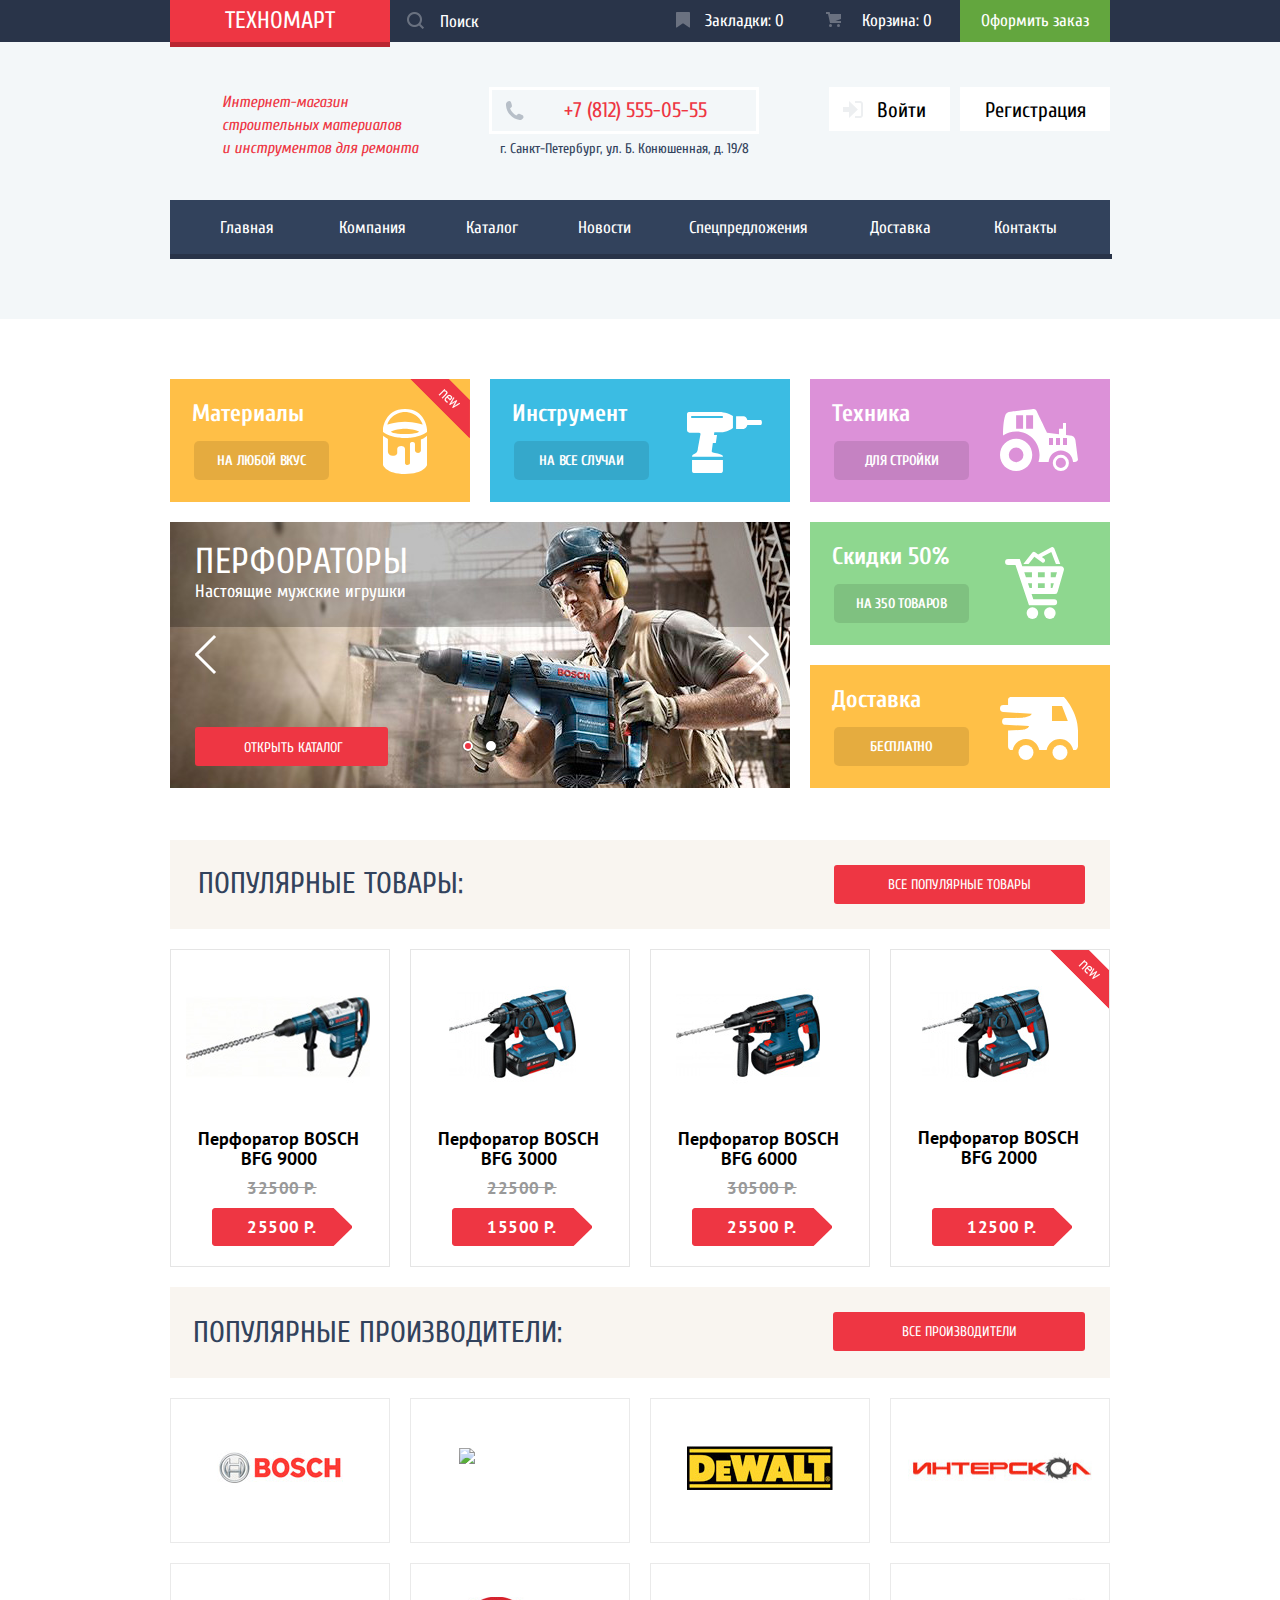
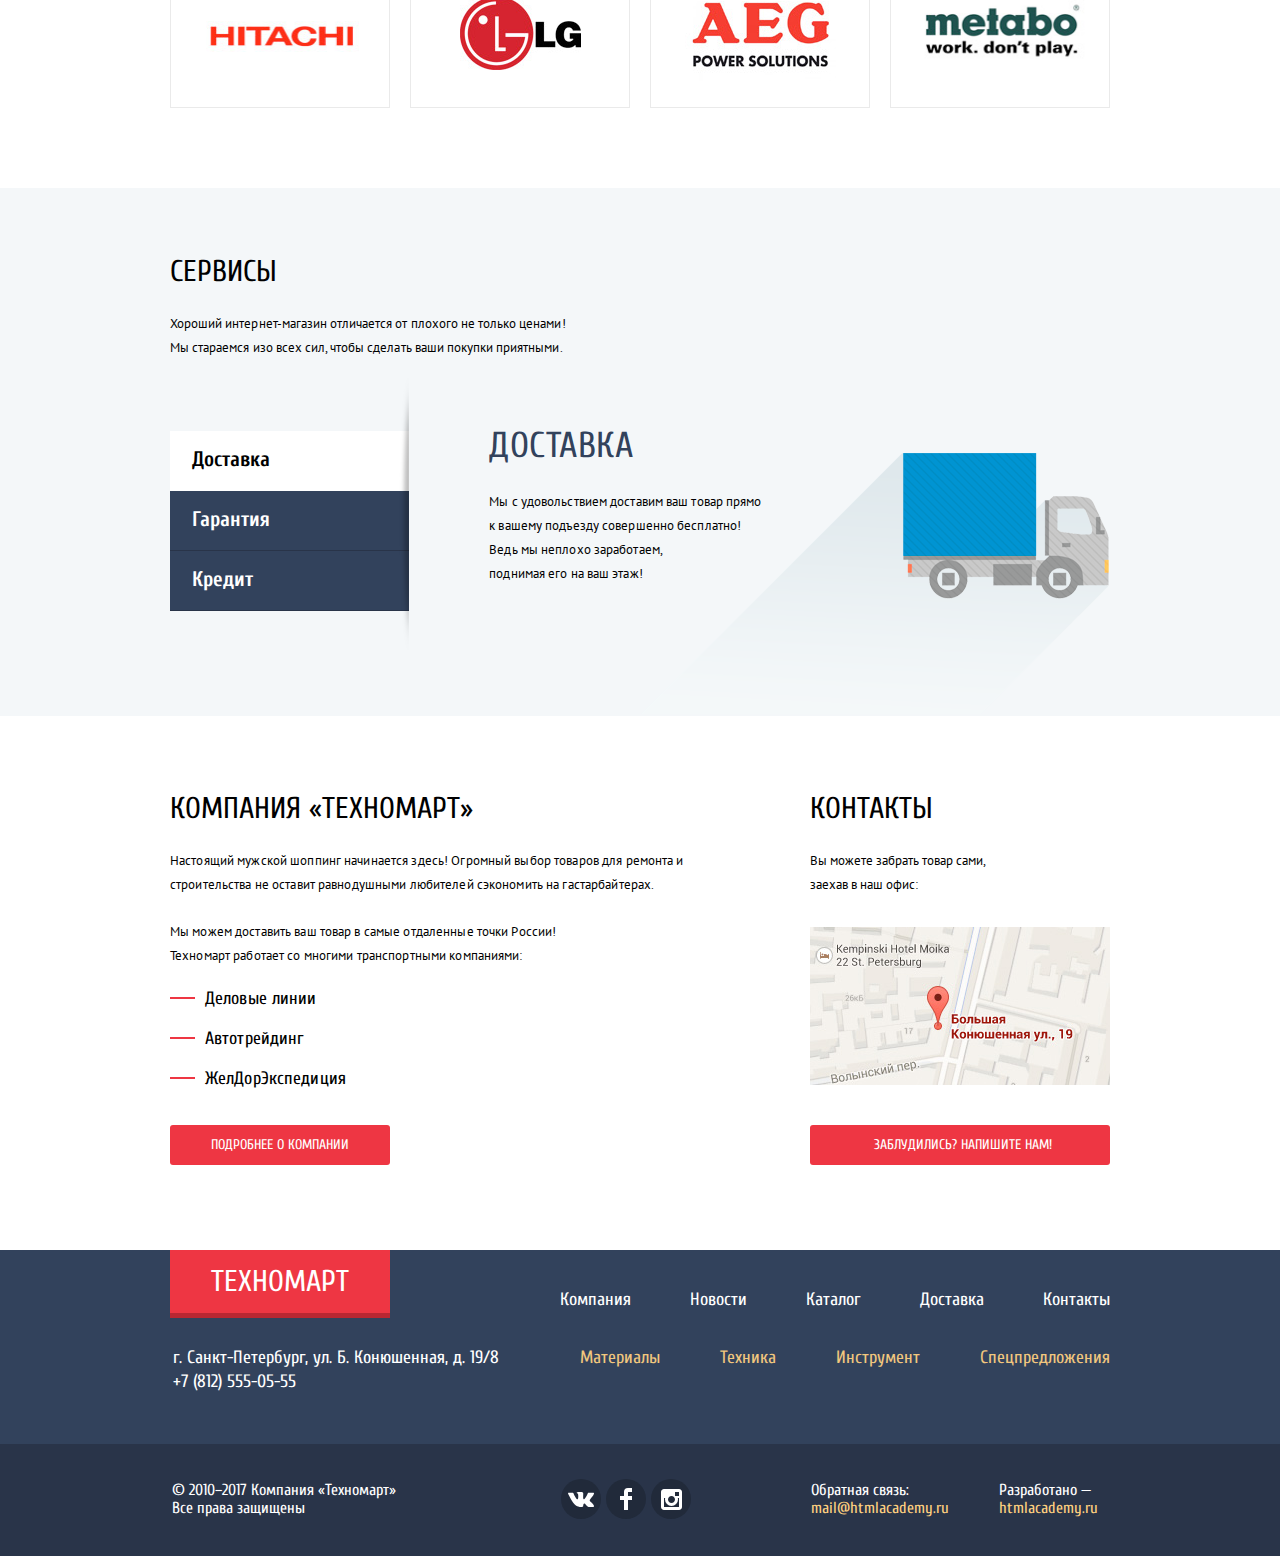
==== commit 3ac87a9e: "убрал глобальные стили" ====
--- a/index.html
+++ b/index.html
@@ -230,14 +230,14 @@
         <a href="#" class="red-button popular-items-ref popular-manufacturers-ref">Все производители</a>
       </div>
       <ul class="popular-manufacturers-list">
-        <li class="popular-manufacturers-item"><img src="img/bosch.jpg" alt="Производитель Bosch" width="126" height="37"></li>
-        <li class="popular-manufacturers-item"><img src="img/makita.jpg" alt="Производитель Makita" width="123" height="40"></li>
-        <li class="popular-manufacturers-item"><img src="img/DeWALT.jpg" alt="Производитель DeWALT" width="146" height="44"></li>
-        <li class="popular-manufacturers-item"><img class="interskol-manufacturer-img" src="img/INTERSKOL.jpg" alt="Производитель Интерскол" width="200" height="88"></li>
-        <li class="popular-manufacturers-item"><img class="hitachi-manufacturer-img" src="img/Hitachi.jpg" alt="Производитель Hitachi" width="175" height="38"></li>
-        <li class="popular-manufacturers-item"><img src="img/LG.jpg" alt="Производитель LG" width="121" height="73"></li>
-        <li class="popular-manufacturers-item"><img src="img/AEG.jpg" alt="Производитель AEG" width="151" height="96"></li>
-        <li class="popular-manufacturers-item"><img class="metabo-manufacturer-img" src="img/Metabo.jpg" alt="Производитель Metabo" width="208" height="70"></li>
+        <li class="popular-manufacturers-item"><a href="#"><img src="img/bosch.jpg" alt="Производитель Bosch" width="126" height="37"></a></li>
+        <li class="popular-manufacturers-item"><a href="#"><img src="img/makita.jpg" alt="Производитель Makita" width="123" height="40"></a></li>
+        <li class="popular-manufacturers-item"><a href="#"><img src="img/DeWALT.jpg" alt="Производитель DeWALT" width="146" height="44"></a></li>
+        <li class="popular-manufacturers-item"><a href="#"><img class="interskol-manufacturer-img" src="img/INTERSKOL.jpg" alt="Производитель Интерскол" width="200" height="88"></a></li>
+        <li class="popular-manufacturers-item"><a href="#"><img class="hitachi-manufacturer-img" src="img/Hitachi.jpg" alt="Производитель Hitachi" width="175" height="38"></a></li>
+        <li class="popular-manufacturers-item"><a href="#"><img src="img/LG.jpg" alt="Производитель LG" width="121" height="73"></a></li>
+        <li class="popular-manufacturers-item"><a href="#"><img src="img/AEG.jpg" alt="Производитель AEG" width="151" height="96"></a></li>
+        <li class="popular-manufacturers-item"><a href="#"><img class="metabo-manufacturer-img" src="img/Metabo.jpg" alt="Производитель Metabo" width="208" height="70"></a></li>
       </ul>
     </section>
     <section class="information">
@@ -325,17 +325,17 @@
     </section>
     <section class="footer-bottom">
       <div class="footer-feedback container">
-        <span class="rights">© 2010–2017 Компания «Техномарт» Все права защищены
-        </span>
+        <p class="rights">© 2010–2017 Компания «Техномарт»<br>Все права защищены
+        </p>
           <ul class="footer-social-items">
             <li class="social-button">
-              <a class="social-button" href="#"><img src="img/vk-icon.png" height="15" width="26" alt="иконка вк"></a>
+              <a class="social-button" href="#"><img src="img/icon-vk.svg" height="15" width="26" alt="иконка вк"></a>
             </li>
             <li class="social-button">
-              <a class="social-button" href="#"><img src="img/fb-icon.png" height="22" width="12" alt="иконка фейсбук"></a>
+              <a class="social-button" href="#"><img src="img/icon-fb.svg" height="22" width="12" alt="иконка фейсбук"></a>
             </li>
             <li class="social-button">
-              <a class="social-button" href="#"><img src="img/insta-icon.png" height="21" width="21" alt="иконка инстаграмм"></a>
+              <a class="social-button" href="#"><img src="img/icon-insta.svg" height="21" width="21" alt="иконка инстаграмм"></a>
             </li>
           </ul>
         <ul class="footer-background">
--- a/css/style.css
+++ b/css/style.css
@@ -35,12 +35,6 @@
   text-decoration: none;
   color: #ffffff;
   cursor: pointer;
-}
-
-ul {
-  padding: 0;
-  margin: 0;
-  list-style: none;
 }
 
 .red-button {
@@ -77,6 +71,12 @@
   background-color: #293449;
 }
 
+.header-top-menu ul {
+  padding: 0;
+  margin: 0;
+  list-style: none;
+}
+
 .top-menu {
   display: flex;
   justify-content: space-between;
@@ -199,7 +199,6 @@
   left: 0;
   background-color: #b92732;
 }
-
 
 /*поиск*/
 .search input {
@@ -317,6 +316,9 @@
   height: 45px;
   width: 300px;
   position: relative;
+  margin: 0;
+  padding: 0;
+  list-style: none;
 }
 .logout-button:focus {
   outline: 3px solid orange;
@@ -338,7 +340,9 @@
 }
 .profile-items {
   width: 300px;
-  padding-top: 6px;
+  padding: 6px 0 0 0;
+  margin: 0;
+  list-style: none;
 }
 .profile-items a{
   font-size: 16px;
@@ -442,6 +446,12 @@
   margin-top: 39px;
 }
 
+.main-navigation ul {
+  padding: 0;
+  margin: 0;
+  list-style: none;
+}
+
 .site-navigation {
   display: flex;
   width: 100%;
@@ -504,7 +514,9 @@
   justify-content: flex-start;
   align-items: center;
   position: relative;
-  padding-top: 18px;
+  margin-top: 18px;
+  padding-left: 0px;
+  list-style: none;
 }
 
 .breadcrumbs li:last-child,
@@ -513,7 +525,7 @@
   font-style:normal;
   font-size: 13px;
   line-height: 18px;
-  letter-spacing: 0.2px;
+  letter-spacing: 0.25px;
   color: #000000;
   text-transform: uppercase;
 }
@@ -552,7 +564,7 @@
   margin-bottom: 0;
 }
 
-/*фильтры*/
+/*---ФИЛЬТРЫ---*/
 fieldset {
    border: 0 none;
    padding: 0px;
@@ -574,7 +586,7 @@
   font-family: 'PT Sans', 'Arial', sans-serif;
   text-transform: uppercase;
 }
-
+/*---ФИЛЬТР ЦЕНЫ---*/
 .filter-controls {
   position: relative;
   width: 220px;
@@ -675,8 +687,15 @@
 
 .supply {
   padding-top: 19px;
-}
-
+  letter-spacing: 0.25px;
+}
+
+.manufacturers-list,
+.supply-types {
+  margin: 0;
+  padding: 0;
+  list-style: none;
+}
 .manufacturers-list li:last-child {
   padding-bottom: 22px;
 }
@@ -740,6 +759,7 @@
 .supply-types label {
   display: flex;
   align-items: center;
+  letter-spacing: 0.25px;
 }
 label:hover {
   cursor: pointer;
@@ -818,6 +838,7 @@
   background: #f7f3ec;
   text-transform: uppercase;
   width: 700px;
+  list-style: none;
 }
 
 .arrangement-item a{
@@ -873,6 +894,7 @@
 .main-content {
   display: flex;
 }
+
 .catalog-list {
   display: flex;
   flex-wrap: wrap;
@@ -984,6 +1006,7 @@
   padding: 44px 42px 0;
   z-index: 1;
   background-color: #fff;
+  list-style: none;
 }
 
 .item-button {
@@ -1099,8 +1122,10 @@
 .catalog-pagination {
   display: flex;
   flex-direction: row;
-  margin-left: 18px;
+  margin-left: 19px;
   margin-top: 41px;
+  list-style: none;
+  padding: 0;
 }
 
 .pagination-item {
@@ -1114,7 +1139,7 @@
   background-color: #ffffff;
   text-align: center;
   border-radius: 5px;
-  margin-right: 8px;
+  margin-right: 9px;
   padding: 10px 0;
   cursor: pointer;
   outline: none;
@@ -1148,7 +1173,7 @@
 }
 .catalogue-comments {
   background: #f2f6f8;
-  margin: 60px auto 0px auto;
+  margin: 47px auto 0px auto;
   padding-top: 67px;
   padding-bottom: 68px;
 }
@@ -1182,6 +1207,13 @@
   flex-wrap: wrap;
   margin-top: 50px;
   margin-bottom: 32px;
+  padding: 0;
+  list-style: none;
+}
+
+.column {
+  padding: 0;
+  list-style: none;
 }
 
 .banners-item {
@@ -1562,6 +1594,9 @@
   display: flex;
   flex-direction: row;
   flex-wrap: wrap;
+  margin: 0;
+  padding: 0;
+  list-style: none;
 }
 .popular-manufacturers-item {
   width: 220px;
@@ -1616,13 +1651,14 @@
 .services-desc {
   font-family: 'PT Sans', Arial, sans-serif;
   padding: 15px 0;
-  margin-top: 14px;
+  margin-top: 13px;
   letter-spacing: 0.04px;
 }
 
 .services-wrapper {
   background-color: #f4f7f9;
 }
+
 .services h3 {
   margin: 0;
   padding: 0;
@@ -1653,6 +1689,7 @@
   font-weight: bold;
   margin: 0;
   padding: 0;
+  list-style: none;
   width: 320px;
   border: none;
   position: relative;
@@ -1767,6 +1804,13 @@
   display: flex;
   flex-direction: row;
 }
+
+.about-company ul{
+  margin: 0;
+  padding: 0;
+  list-style: none;
+}
+
 .technomart-about {
   width: 535px;
   margin-right: 120px;
@@ -1821,7 +1865,7 @@
 /*кнопка подробнее о компании*/
 .about-us {
   width: 220px;
-  margin-top: 25px;
+  margin-top: 26px;
   display: flex;
   justify-content: center;
   background: #ee3643;
@@ -1847,7 +1891,7 @@
 }
 
 .index-contacts p{
-  margin-bottom: 18px;
+  margin-bottom: 19px;
   letter-spacing: 0;
 }
 
@@ -1883,7 +1927,7 @@
 }
 
 .footer-info .address {
-  margin-bottom: 47px;
+  margin-bottom: 50px;
   margin-top: 33px;
   margin-left: 3px;
   color: #ffffff;
@@ -1896,11 +1940,14 @@
   flex-direction: column;
 }
 
+
 .footer-navigation-items {
   display: flex;
   flex-direction: row;
   justify-content: flex-end;
   padding-top: 38px;
+  list-style: none;
+  margin: 0;
 }
 
 .footer-catalogue-items {
@@ -1908,6 +1955,8 @@
   flex-direction: row;
   justify-content: flex-end;
   padding-top: 34px;
+  list-style: none;
+  margin: 0;
 }
 .footer-navigation-items li:not(:first-child) {
   margin-left: 59px;
@@ -1955,22 +2004,29 @@
   color: white;
   display: flex;
   flex-direction: row;
+  justify-content: flex-start;
+  padding-top: 37px;
+  padding-bottom: 37px;
 }
 
 .rights {
-  max-width: 250px;
-}
+  margin: 0 0 0 2px;
+  min-width: 230px;
+}
+/*
 .rights,
 .footer-background {
   padding-top: 40px;
   padding-bottom: 35px;
-}
+}*/
 
 /*иконки соцсетей*/
 .footer-social-items {
   display: flex;
   cursor: pointer;
-  padding: 37px 120px 31px 160px;
+  padding: 0px 80px 0 154px;
+  list-style: none;
+  margin: -2px 0 0 0;
 }
 
 .social-button {
@@ -2000,14 +2056,11 @@
   display: flex;
   flex-direction: row;
   justify-content: space-between;
+  list-style: none;
+  margin: 0;
 }
 .background {
   margin-right: 50px;
-}
-
-.background,
-.footer-copyright {
-  max-width: 140px;
 }
 
 /*эффекты обратной связи в футере*/
@@ -2086,6 +2139,13 @@
 .modal-close:after {
   transform: rotate(-45deg);
 }
+
+.modal-order-sent ul {
+  padding: 0;
+  margin: 0;
+  list-style: none;
+}
+
 .modal-order-sent li{
   font-size: 30px;
   line-height: 30px;
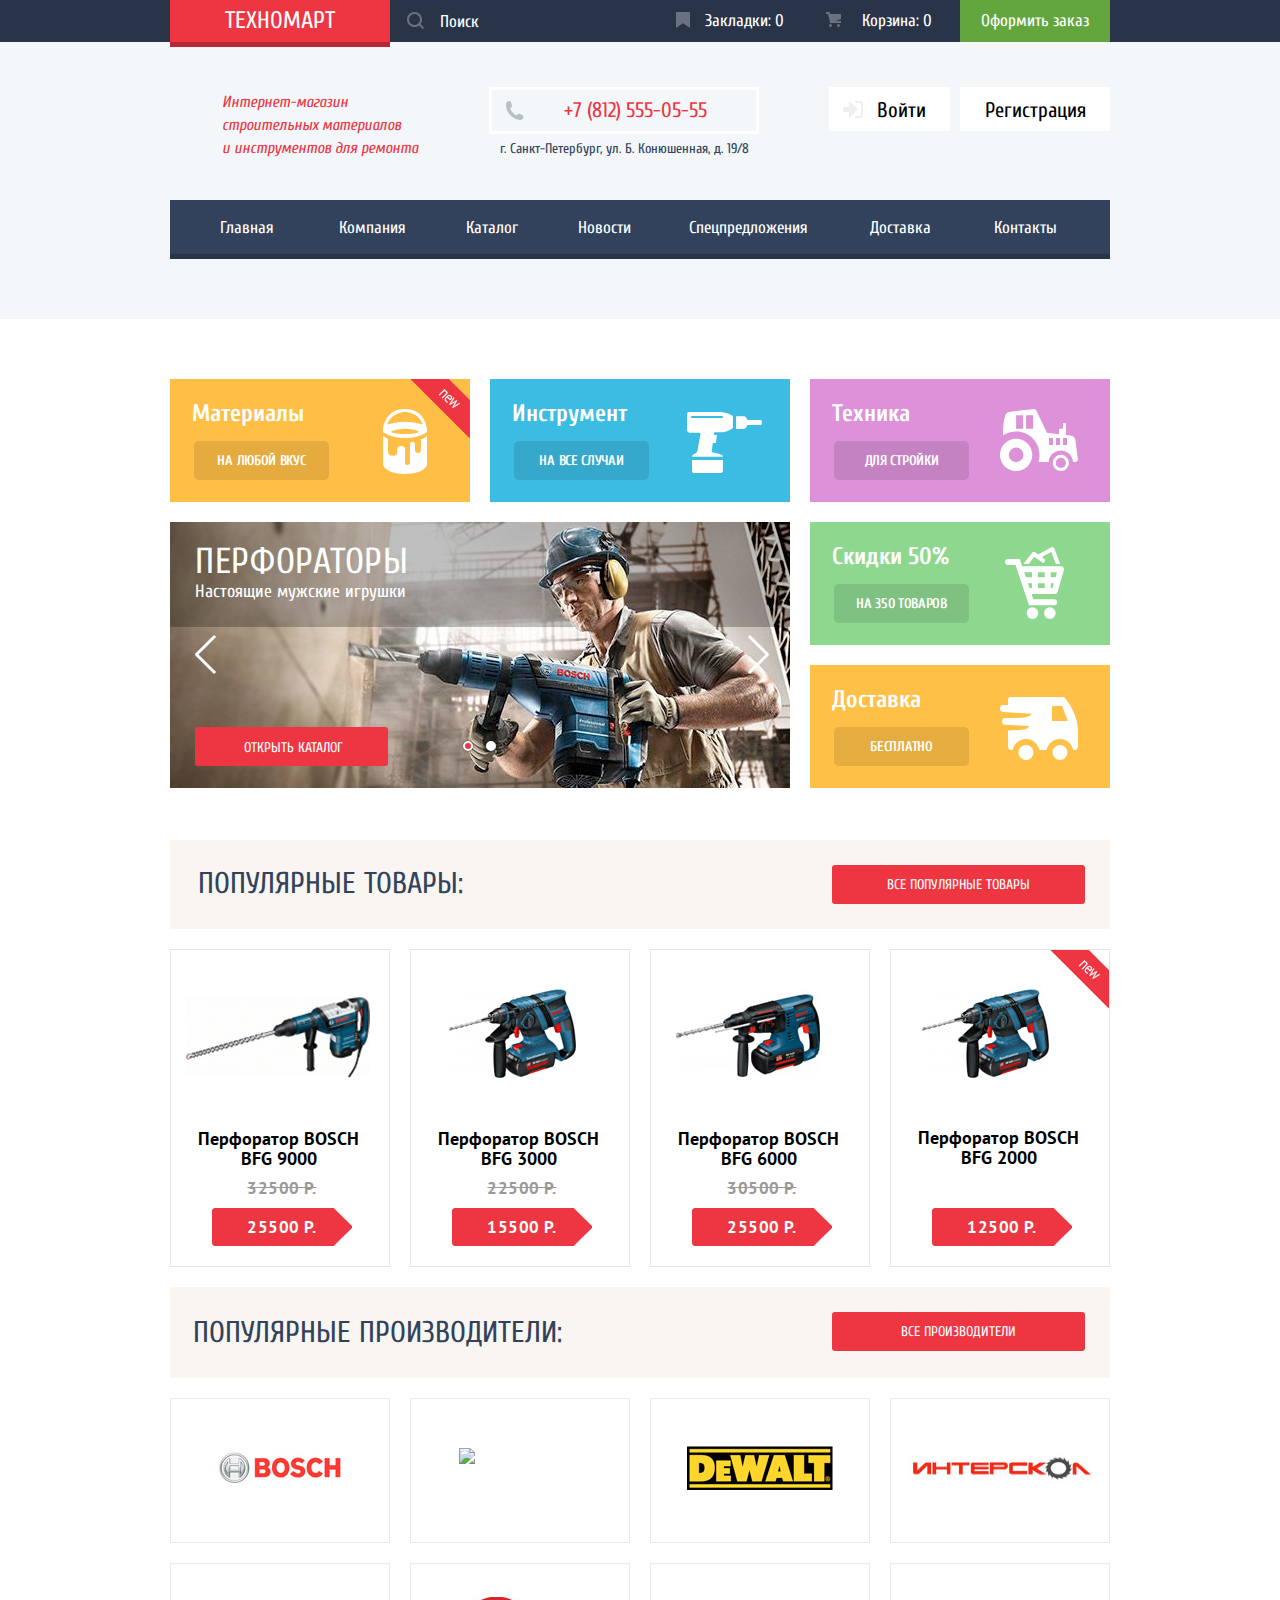
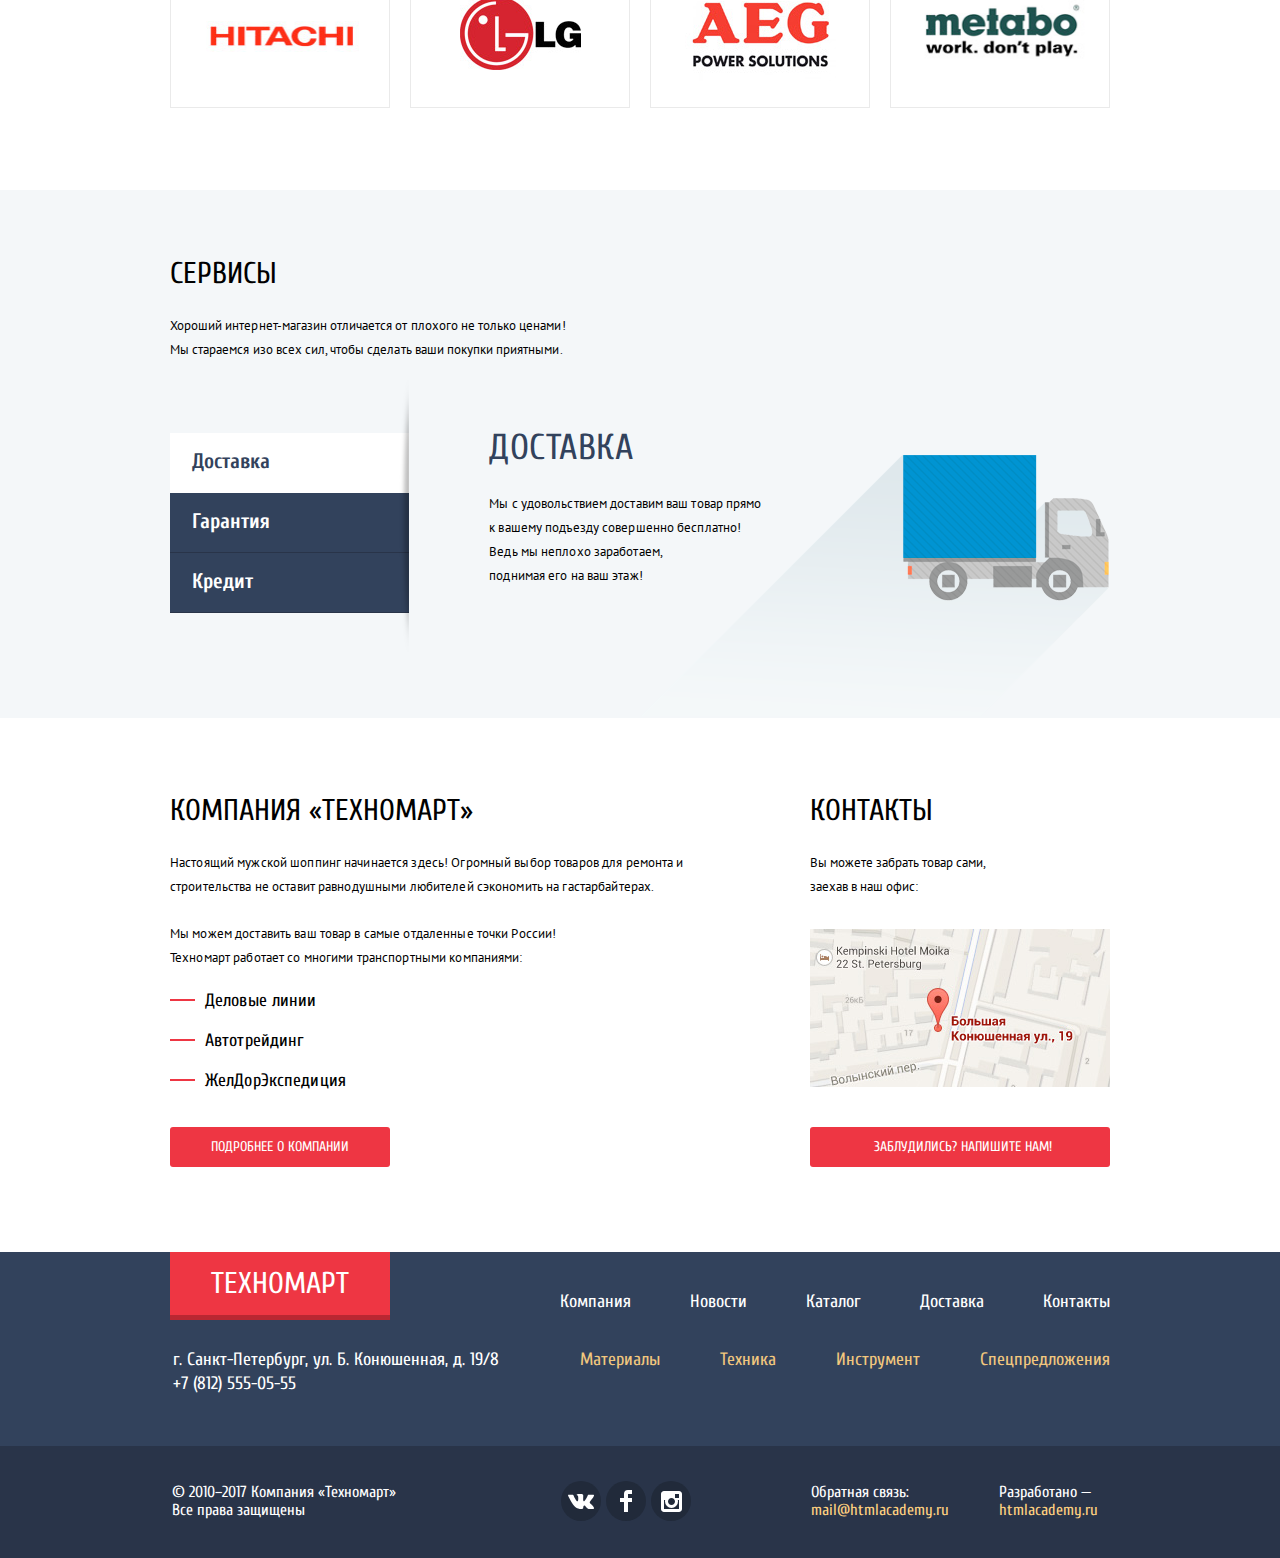
==== commit d33922e1: "переполнение, аутлайн в фокусе у всех элементов" ====
--- a/index.html
+++ b/index.html
@@ -116,8 +116,10 @@
       <span class="popular-title">Популярные товары:</span>
       <a href="#" class="red-button popular-items-ref">Все популярные товары</a>
     </div>
-    <div class="catalog-list">
-      <div class="catalog-item no-left-space">
+
+    <!---ПОПУЛЯРНЫE ТОВАРЫ----->
+    <ul class="catalog-list main-page-catalogue">
+      <li class="catalog-item">
         <div class="catalog-item-image catalog--item--image">
           <a href="catalog-item.html">
             <img src="img/perforator-bosch-4.jpg" alt="Перфоратор BOSCH" width="184" height="164" class="bosch-img">
@@ -143,8 +145,8 @@
         <a class="catalog-item-title" href="catalog-item.html">Перфоратор BOSCH BFG 9000</a>
         <span class="price-old">32500 Р.</span>
         <a class="price" href="#">25500 Р.</a>
-      </div>
-      <div class="catalog-item">
+      </li>
+      <li class="catalog-item">
         <div class="catalog-item-image">
           <a href="catalog-item.html">
             <img src="img/perforator-bosch-1.jpg" alt="Перфоратор BOSCH" width="127" height="112" class="bosch-img">
@@ -170,8 +172,8 @@
         <a class="catalog-item-title" href="catalog-item.html">Перфоратор BOSCH BFG 3000</a>
         <span class="price-old">22500 Р.</span>
         <a class="price" href="#">15500 Р.</a>
-      </div>
-      <div class="catalog-item">
+      </li>
+      <li class="catalog-item">
         <div class="catalog-item-image catalog-item--image">
           <a href="catalog-item.html">
             <img src="img/perforator-bosch-2.jpg" alt="Перфоратор BOSCH" width="144" height="128" class="bosch-img">
@@ -197,8 +199,8 @@
         <a class="catalog-item-title" href="catalog-item.html">Перфоратор BOSCH BFG 6000</a>
         <span class="price-old">30500 Р.</span>
         <a class="price" href="#">25500 Р.</a>
-      </div>
-      <div class="catalog-item catalog-item--new">
+      </li>
+      <li class="catalog-item catalog-item--new">
         <div class="catalog-item-image catalog-item---image">
           <a href="catalog-item.html">
             <img src="img/perforator-bosch-3.jpg" alt="Перфоратор BOSCH" width="127" height="112" class="bosch-img">
@@ -223,13 +225,24 @@
         </div>
         <a class="catalog-item-title catalog-item--title" href="catalog-item.html">Перфоратор BOSCH BFG 2000</a>
         <a class="price" href="#">12500 Р.</a>
-      </div>
-    </div>
+      </li>
+    </ul>
       <div class="popular-items popular-manufacturers">
         <span class="popular-title">Популярные производители:</span>
-        <a href="#" class="red-button popular-items-ref popular-manufacturers-ref">Все производители</a>
-      </div>
-      <ul class="popular-manufacturers-list">
+        <a href="#" class="red-button popular-items-ref">Все производители</a>
+      </div>
+      <div class="popular-manufacturers-list">
+         <a class="popular-manufacturers-item" href="#"><img src="img/bosch.jpg" alt="Производитель Bosch" width="126" height="37"></a>
+         <a class="popular-manufacturers-item" href="#"><img src="img/makita.jpg" alt="Производитель Makita" width="123" height="40"></a>
+         <a class="popular-manufacturers-item" href="#"><img src="img/DeWALT.jpg" alt="Производитель DeWALT" width="146" height="44"></a>
+         <a class="popular-manufacturers-item" href="#"><img class="interskol-manufacturer-img" src="img/INTERSKOL.jpg" alt="Производитель Интерскол" width="200" height="88"></a>
+         <a class="popular-manufacturers-item" href="#"><img class="hitachi-manufacturer-img" src="img/Hitachi.jpg" alt="Производитель Hitachi" width="175" height="38"></a>
+         <a class="popular-manufacturers-item" href="#"><img src="img/LG.jpg" alt="Производитель LG" width="121" height="73"></a>
+          <a class="popular-manufacturers-item" href="#"><img src="img/AEG.jpg" alt="Производитель AEG" width="151" height="96"></a>
+          <a class="popular-manufacturers-item" href="#"><img class="metabo-manufacturer-img" src="img/Metabo.jpg" alt="Производитель Metabo" width="208" height="70"></a>
+      </div>
+    <!--    <a class="popular-manufacturers-item" href="#"><img src="img/bosch.jpg" alt="Производитель Bosch" width="126" height="37"></a>-->
+      <!--   <ul class="popular-manufacturers-list">
         <li class="popular-manufacturers-item"><a href="#"><img src="img/bosch.jpg" alt="Производитель Bosch" width="126" height="37"></a></li>
         <li class="popular-manufacturers-item"><a href="#"><img src="img/makita.jpg" alt="Производитель Makita" width="123" height="40"></a></li>
         <li class="popular-manufacturers-item"><a href="#"><img src="img/DeWALT.jpg" alt="Производитель DeWALT" width="146" height="44"></a></li>
@@ -238,7 +251,7 @@
         <li class="popular-manufacturers-item"><a href="#"><img src="img/LG.jpg" alt="Производитель LG" width="121" height="73"></a></li>
         <li class="popular-manufacturers-item"><a href="#"><img src="img/AEG.jpg" alt="Производитель AEG" width="151" height="96"></a></li>
         <li class="popular-manufacturers-item"><a href="#"><img class="metabo-manufacturer-img" src="img/Metabo.jpg" alt="Производитель Metabo" width="208" height="70"></a></li>
-      </ul>
+      </ul>-->
     </section>
     <section class="information">
       <div class="services-wrapper">
@@ -247,11 +260,16 @@
           <p class="services-desc">Хороший интернет-магазин отличается от плохого не только ценами!<br>
           Мы стараемся изо всех сил, чтобы сделать ваши покупки приятными.</p>
         <div class="all-services">
-          <ul class="services-list">
+        <!--   <ul class="services-list">
             <li class="services-item delivery-link services-active">Доставка</li>
             <li class="services-item guaranty-link services-not-active">Гарантия</li>
             <li class="services-item credit-link services-not-active">Кредит</li>
-          </ul>
+          </ul>-->
+         <div class="services-list">
+            <a class="services-item delivery-link services-active" href="#">Доставка</a>
+            <a class="services-item guaranty-link services-not-active" href="#">Гарантия</a>
+            <a class="services-item credit-link services-not-active" href="#">Кредит</a>
+          </div>
           <div class="delivery-services services-shown">
             <h3>Доставка</h3>
             <p class="delivery-text">Мы с удовольствием доставим ваш товар прямо
--- a/css/style.css
+++ b/css/style.css
@@ -63,7 +63,7 @@
 /*хэдер*/
 .page-header {
   background-color: #f3f7f9;
-  padding-bottom: 65px;
+  padding-bottom: 60px;
 }
 
 /*верхнее меню*/
@@ -321,7 +321,7 @@
   list-style: none;
 }
 .logout-button:focus {
-  outline: 3px solid orange;
+  outline: inherit;
 }
 .profile-link svg {
   position: absolute;
@@ -438,7 +438,80 @@
   color: #c5c5c5;
 }
 /*навигация*/
-
+/*
+.main-navigation {
+  width: 940px;
+  font-size: 0;
+  background-color: #32425c;
+  margin-top: 37px;
+}
+
+.main-navigation ul {
+  padding: 0;
+  text-align: center;
+}
+
+.main-navigation li {
+  display: inline-block;
+  vertical-align: middle;
+  list-style: none;
+  padding: 20px 30.5px 18px 29px;
+}
+
+.nav-link-index {
+  padding: 19px 35px 18px 50px;
+}
+
+.nav-link-contacts {
+  padding: 19px 55px 18px 33px;
+}
+
+.main-navigation a {
+  font-size: 17px;
+  line-height: 17px;
+  color: #fff;
+  display: block;
+}
+
+.main-navigation li:hover {
+  background-color: #2c384f;
+}
+
+.main-navigation li:active {
+  background-color: #222d41;
+}
+
+.site-navigation-item {
+  position: relative;
+  cursor: pointer;
+}
+.site-navigation-item::after {
+  content:'';
+  display:block;
+  background-color: #293449;
+  position: absolute;
+  height: 5px;
+  width: 100%;
+  top: 100%;
+  left: 0;
+}
+
+.site-navigation-item:hover {
+  background-color: #293449;
+}
+
+.site-navigation-item:active {
+  background-color: #1d2739;
+}
+
+.site-navigation-item:active a{
+  color: #868c95;
+}
+
+.site-navigation-item:active:after {
+  background-color: #1d2739;
+}
+*/
 .main-navigation {
   font-size: 17px;
   line-height: 17px;
@@ -450,21 +523,17 @@
   padding: 0;
   margin: 0;
   list-style: none;
+  overflow-x: hidden;
 }
 
 .site-navigation {
   display: flex;
-  width: 100%;
-}
-
-.site-navigation-item {
-  position: relative;
-  cursor: pointer;
+  max-width: 100%;
 }
 
 .nav-link {
   display: block;
-  padding: 19px 30px 18px 30px;
+  padding: 19px 30px 23px 30px;
   height: 100%;
 }
 .nav-link-index {
@@ -480,6 +549,13 @@
 .site-navigation-item:nth-child(6) {
   padding-left: 2px;
 }
+
+.site-navigation-item {
+  position: relative;
+  cursor: pointer;
+  box-shadow: inset 0 -5px 0 0 #293449;
+}
+/*
 .site-navigation-item::after {
   content:'';
   display:block;
@@ -489,7 +565,7 @@
   width: 100%;
   top: 100%;
   left: 0;
-}
+}*/
 
 .site-navigation-item:hover {
   background-color: #293449;
@@ -497,15 +573,16 @@
 
 .site-navigation-item:active {
   background-color: #1d2739;
+  box-shadow: inset 0 -5px 0 0 #1d2739;
 }
 
 .site-navigation-item:active a{
   color: #868c95;
 }
-
+/*
 .site-navigation-item:active:after {
   background-color: #1d2739;
-}
+}*/
 
 /*хлебные крошки*/
 .breadcrumbs {
@@ -824,7 +901,7 @@
   opacity: 0.3;
 }
 
-
+/*------СОРТИРОВКА-----*/
 .arrangement {
   font-family: 'PT Sans', 'Arial', sans-serif;
   font-size: 13px;
@@ -841,8 +918,20 @@
   list-style: none;
 }
 
+.arrangement-item {
+  display: inline-block;
+  vertical-align: middle;
+}
+
+.filters-background {
+  overflow: hidden;
+  white-space: nowrap;
+}
+
 .arrangement-item a{
   color: #b2b2b2;
+  display: block;
+  outline: inherit;
   text-decoration: underline;
   text-decoration-style: dotted;
   text-decoration-color: red;
@@ -857,6 +946,7 @@
   text-decoration: none;
 }
 
+
 .arrangement li:first-child {
   margin-right: 144px;
 }
@@ -890,7 +980,7 @@
   fill: #ee3643;
 }
 
-/*каталог*/
+/*---КАТАЛОГ---*/
 .main-content {
   display: flex;
 }
@@ -942,7 +1032,17 @@
   padding: 28px 55px 0 25px;
   margin-bottom: 30px;
 }
-/*товары на главной*/
+/*--КАТАЛОГ ПОПУЛЯРНЫЕ ТОВАРЫ НА ГЛАВНОЙ--*/
+.main-page-catalogue {
+  margin: 10px 0 0 0;
+  padding: 0;
+  list-style: none;
+}
+
+.main-page-catalogue li:nth-child(4n+1) {
+  margin-left: 0;
+}
+
 .catalog--item--image {
   padding: 5px 20px 0 15px;
   margin-bottom: -2px;
@@ -1142,7 +1242,6 @@
   margin-right: 9px;
   padding: 10px 0;
   cursor: pointer;
-  outline: none;
 }
 .pagination-item:hover {
   border: solid #bdc6ca 1px;
@@ -1566,7 +1665,6 @@
   width: 100%;
   background: #f9f5f0;
   margin-top: 10px;
-  margin-bottom: 10px;
   padding: 32px 0 28px 28px;
 }
 
@@ -1576,20 +1674,71 @@
   color: #32425c;
 }
 
+.popular-manufacturers {
+  padding: 34px 0 28px 23px;
+}
+.popular-manufacturers-ref {
+  padding: 11px 68px 10px 69px;
+}
+
+
 .popular-items-ref {
   position: absolute;
+  width: 253px;
   right: 25px;
   top: 25px;
-  padding: 11px 54px 10px 54px;
-}
-
+  text-align: center;
+  padding: 11px 0px 10px 0px;
+}
+
+.popular-manufacturers-list {
+  display: flex;
+  flex-direction: row;
+  flex-wrap: wrap;
+  justify-content: space-between;
+}
+
+.popular-manufacturers-item {
+  width: 220px;
+  position: relative;
+  height: 145px;
+  border: solid #eaeaea 1px;
+  margin-top: 20px;
+  cursor: pointer;
+}
+.popular-manufacturers-item:hover {
+  box-shadow: 0 10px 25px 0px rgba(41, 52, 73, .5);
+}
+.popular-manufacturers-item:active img {
+  opacity: 0.3;
+}
+.popular-manufacturers-item:active {
+  box-shadow: 0 4px 10px 0px rgba(41, 52, 73, .5);
+}
+
+.popular-manufacturers-list li:nth-child(4n+1) {
+  margin-left: 0;
+}
+.popular-manufacturers-list li:nth-child(4n+4) {
+  margin-right: 0;
+}
+
+.popular-manufacturers-item img {
+  position: absolute;
+  margin: auto;
+  left: 0;
+  top: 0;
+  bottom: 5px;
+  right: 0;
+}
+/*---ПОПУЛЯРНЫЕ ПРОИЗВОДИТЕЛИ__
 .popular-manufacturers {
   padding: 34px 0 28px 23px;
 }
-
 .popular-manufacturers-ref {
   padding: 11px 68px 10px 69px;
 }
+
 .popular-manufacturers-list {
   display: flex;
   flex-direction: row;
@@ -1606,6 +1755,7 @@
   margin: 10px;
   cursor: pointer;
 }
+
 .popular-manufacturers-item:hover {
   box-shadow: 0 10px 25px 0px rgba(41, 52, 73, .5);
 }
@@ -1616,12 +1766,10 @@
   box-shadow: 0 4px 10px 0px rgba(41, 52, 73, .5);
 }
 
-.popular-manufacturers-list li:nth-child(1),
-.popular-manufacturers-list li:nth-child(5) {
+.popular-manufacturers-list li:nth-child(4n+1) {
   margin-left: 0;
 }
-.popular-manufacturers-list li:nth-child(4),
-.popular-manufacturers-list li:nth-child(8) {
+.popular-manufacturers-list li:nth-child(4n+4) {
   margin-right: 0;
 }
 
@@ -1632,7 +1780,7 @@
   top: 0;
   bottom: 5px;
   right: 0;
-}
+}*/
 
 .interskol-manufacturer-img {
   padding-bottom: 10px;
@@ -1668,7 +1816,7 @@
   text-transform: uppercase;
 }
 .services {
-  margin-top: 70px;
+  margin-top: 82px;
   padding-top: 72px;
 }
 .all-services {
@@ -1682,7 +1830,17 @@
   color: #32425c;
   letter-spacing: 0.5px;
 }
-
+.services-list  {
+  font-family: 'Cuprum', 'Arial', sans-serif;
+  font-size: 21px;
+  font-weight: bold;
+  display: flex;
+  flex-direction: column;
+  width: 320px;
+  position: relative;
+  padding-top: 43px;
+}
+/*
 .services-list {
   font-family: 'Cuprum', 'Arial', sans-serif;
   font-size: 21px;
@@ -1694,7 +1852,7 @@
   border: none;
   position: relative;
   padding-top: 43px;
-}
+}*/
 
 .services-list::after {
   content: '';
@@ -1710,14 +1868,12 @@
   padding: 16px 22px 20px;
   background: #32425c;
   cursor: pointer;
+  display: block;
 }
 
 .services-active {
   background-color: #fff;
   box-shadow: none;
-}
-
-.services-active a{
   color: #32425c;
 }
 
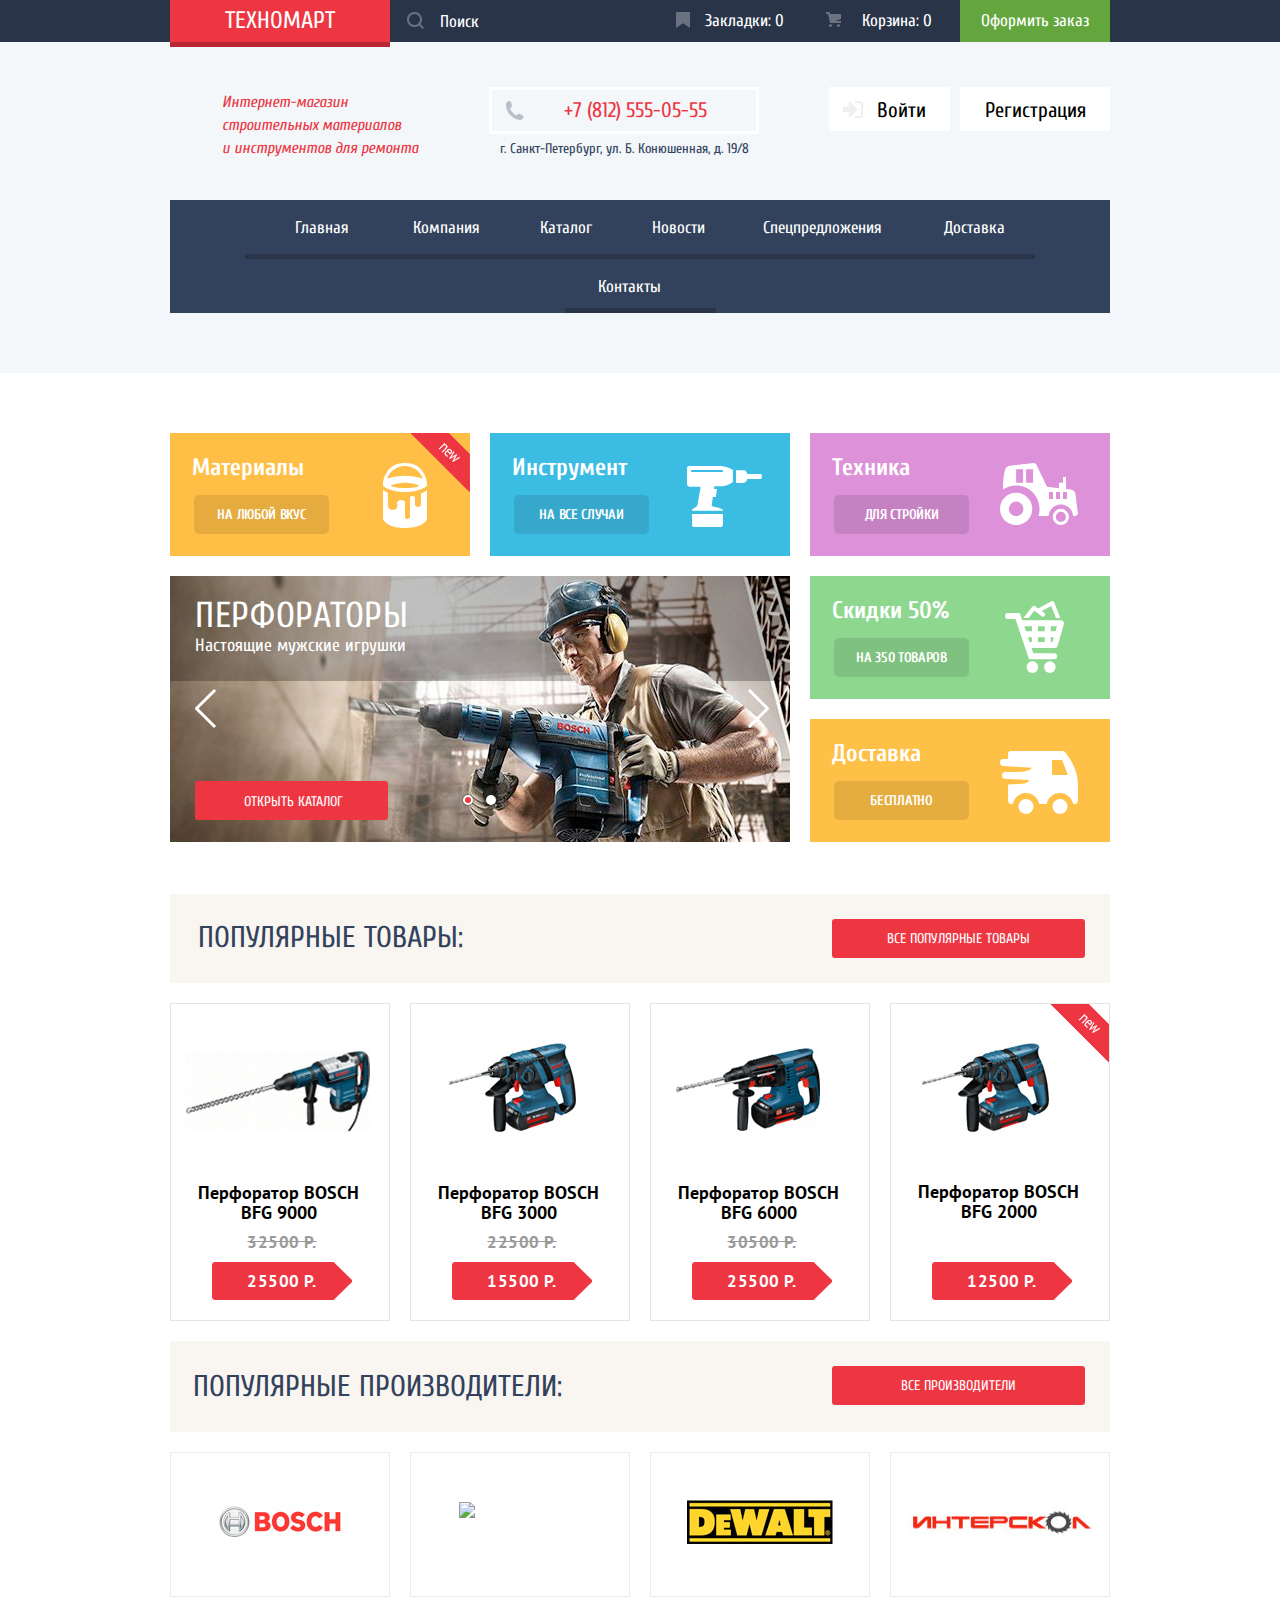
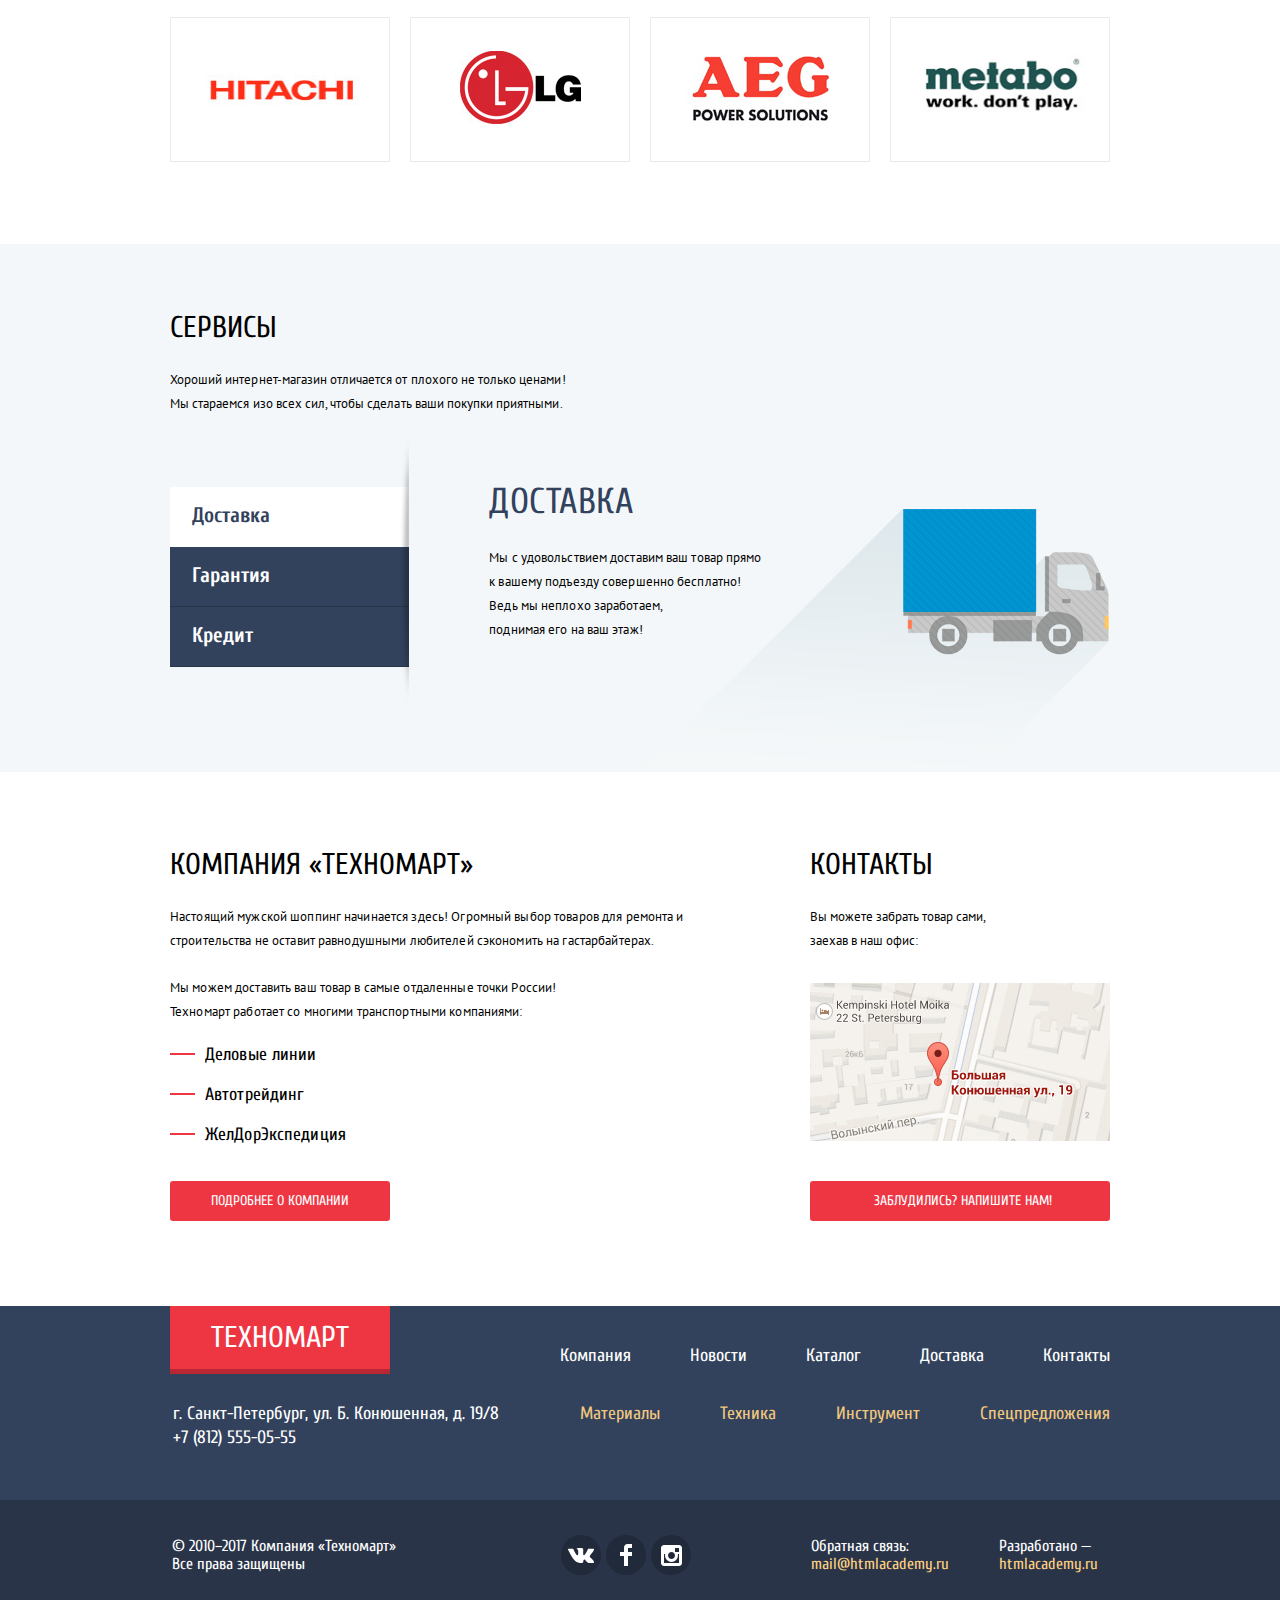
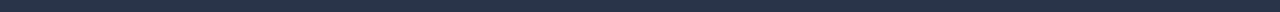
==== commit 4121707f: "переполнение меню и сортировки" ====
--- a/index.html
+++ b/index.html
@@ -87,8 +87,8 @@
           <a href="catalogue.html" class="for-slider red-button">Открыть каталог</a>
           <input type="radio" id="btn-1" name="toggle" checked>
           <input type="radio" id="btn-2" name="toggle">
-          <div class="for-icons" id="btn-1"></div>
-          <div class="for--icons" id="btn-2"></div>
+          <div class="for-icons"><span class="visually-hidden">Предыдущий слайд</span></div>
+          <div class="for--icons"><span class="visually-hidden">Следующий слайд</span></div>
           <div class="slider-controls">
             <label for="btn-1"></label>
             <label for="btn-2"></label>
@@ -238,8 +238,8 @@
          <a class="popular-manufacturers-item" href="#"><img class="interskol-manufacturer-img" src="img/INTERSKOL.jpg" alt="Производитель Интерскол" width="200" height="88"></a>
          <a class="popular-manufacturers-item" href="#"><img class="hitachi-manufacturer-img" src="img/Hitachi.jpg" alt="Производитель Hitachi" width="175" height="38"></a>
          <a class="popular-manufacturers-item" href="#"><img src="img/LG.jpg" alt="Производитель LG" width="121" height="73"></a>
-          <a class="popular-manufacturers-item" href="#"><img src="img/AEG.jpg" alt="Производитель AEG" width="151" height="96"></a>
-          <a class="popular-manufacturers-item" href="#"><img class="metabo-manufacturer-img" src="img/Metabo.jpg" alt="Производитель Metabo" width="208" height="70"></a>
+        <a class="popular-manufacturers-item" href="#"><img src="img/AEG.jpg" alt="Производитель AEG" width="151" height="96"></a>
+        <a class="popular-manufacturers-item" href="#"><img class="metabo-manufacturer-img" src="img/Metabo.jpg" alt="Производитель Metabo" width="208" height="70"></a>
       </div>
     <!--    <a class="popular-manufacturers-item" href="#"><img src="img/bosch.jpg" alt="Производитель Bosch" width="126" height="37"></a>-->
       <!--   <ul class="popular-manufacturers-list">
@@ -307,8 +307,8 @@
       <div class="index-contacts">
         <h3>Контакты</h3>
         <p class="how-to-pickup">Вы можете забрать товар сами, заехав в наш офис:</p>
-        <img class="map-popup" src="img/map.jpg" alt="карта" width="300" height="158">
-        <a class="red-button write-us">Заблудились? Напишите нам!</a>
+        <img tabindex="0" class="map-popup" src="img/map.jpg" alt="карта" width="300" height="158">
+        <a tabindex="0" class="red-button write-us">Заблудились? Напишите нам!</a>
       </div>
     </div>
   </section>
@@ -345,17 +345,17 @@
       <div class="footer-feedback container">
         <p class="rights">© 2010–2017 Компания «Техномарт»<br>Все права защищены
         </p>
-          <ul class="footer-social-items">
-            <li class="social-button">
-              <a class="social-button" href="#"><img src="img/icon-vk.svg" height="15" width="26" alt="иконка вк"></a>
-            </li>
-            <li class="social-button">
-              <a class="social-button" href="#"><img src="img/icon-fb.svg" height="22" width="12" alt="иконка фейсбук"></a>
-            </li>
-            <li class="social-button">
-              <a class="social-button" href="#"><img src="img/icon-insta.svg" height="21" width="21" alt="иконка инстаграмм"></a>
-            </li>
-          </ul>
+        <ul class="footer-social-items">
+          <li class="social-button">
+            <a class="social-button" href="#"><img src="img/icon-vk.svg" height="15" width="26" alt="иконка вк">Вконтакте</a>
+          </li>
+          <li class="social-button">
+            <a class="social-button" href="#"><img src="img/icon-fb.svg" height="22" width="12" alt="иконка фейсбук">Фейсбук</a>
+          </li>
+          <li class="social-button">
+            <a class="social-button" href="#"><img src="img/icon-insta.svg" height="21" width="21" alt="иконка инстаграмм">Инстаграм</a>
+          </li>
+        </ul>
         <ul class="footer-background">
           <li class="background">Обратная связь: <a href="mailto:mail@htmlacademy.ru">mail@htmlacademy.ru</a>
           </li>
@@ -403,6 +403,6 @@
       </div>
     </div>
   </section>
-  <script src="js/script.js"></script>
+  <script src="js/script.min.js"></script>
 </body>
 </html>
--- a/css/style.css
+++ b/css/style.css
@@ -528,6 +528,8 @@
 
 .site-navigation {
   display: flex;
+  flex-wrap: wrap;
+  justify-content: center;
   max-width: 100%;
 }
 
@@ -537,7 +539,7 @@
   height: 100%;
 }
 .nav-link-index {
-  padding: 19px 35px 18px 50px;
+  padding: 19px 34px 18px 50px;
 }
 
 .nav-link-contacts {
@@ -908,6 +910,7 @@
   line-height: 18px;
   display: flex;
   flex-direction: row;
+  flex-wrap: wrap;
   margin-top: 20px;
   margin-bottom: 10px;
   margin-left: 20px;
@@ -918,14 +921,8 @@
   list-style: none;
 }
 
-.arrangement-item {
-  display: inline-block;
-  vertical-align: middle;
-}
-
-.filters-background {
-  overflow: hidden;
-  white-space: nowrap;
+.arrangement-item-arrow {
+  font-size: 0;
 }
 
 .arrangement-item a{
@@ -946,7 +943,6 @@
   text-decoration: none;
 }
 
-
 .arrangement li:first-child {
   margin-right: 144px;
 }
@@ -955,13 +951,14 @@
   margin-right: 70px;
 }
 
-
- .arrangement li:nth-child(3) {
+.arrangement li:nth-child(3) {
   margin-right: 65px;
  }
+.arrangement li:nth-child(4) {
+  margin-right: 45px;
+ }
 
 .arrangement-item-svg-up {
-  margin-left: 47px;
   cursor: pointer;
 }
 
@@ -1549,6 +1546,7 @@
   z-index: 3;
 }*/
 
+
 .for-icons::before {
   content: '';
   position: absolute;
@@ -1559,6 +1557,7 @@
   left: 22px;
   z-index: 2;
   transform: rotate(-45deg);
+  cursor: pointer;
 }
 
 .for-icons::after {
@@ -1571,6 +1570,7 @@
   left: 22px;
   z-index: 2;
   transform: rotate(45deg);
+  cursor: pointer;
 }
 .for--icons::before {
   content: '';
@@ -1582,6 +1582,7 @@
   top: 140px;
   z-index: 2;
   transform: rotate(-45deg);
+  cursor: pointer;
 }
 .for--icons::after {
   content: '';
@@ -1593,6 +1594,7 @@
   top: 122px;
   z-index: 2;
   transform: rotate(45deg);
+  cursor: pointer;
 }
 .for-slider {
   position: absolute;
@@ -2183,6 +2185,7 @@
   padding: 0px 80px 0 154px;
   list-style: none;
   margin: -2px 0 0 0;
+  font-size: 0;
 }
 
 .social-button {
@@ -2297,8 +2300,6 @@
 }
 
 .modal-order-sent ul {
-  padding: 0;
-  margin: 0;
   list-style: none;
 }
 
@@ -2307,19 +2308,21 @@
   line-height: 30px;
   margin: 0;
 }
-
+/*----ТОВАР ДОБАВЛЕГ В КОРЗИНУ---*/
 .item-placed {
   display: flex;
   flex-direction: row;
   flex-wrap: wrap;
-  padding: 0 80px;
+  padding: 0 82px;
+  margin: 0;
+  list-style: none;
 }
 .item-placed li {
   margin-right: 34px;
   margin-bottom: 42px;
 }
 .item-placed li+li {
-  margin-top: 15px;
+  margin-top: 17px;
 }
 
 .cart-modal-options {
@@ -2350,7 +2353,7 @@
   margin-top: 39px;
   margin-bottom: 29px;
   margin-left: 10px;
-  padding-left: 0px;
+  padding-left: 2px;
   cursor: pointer;
 }
 
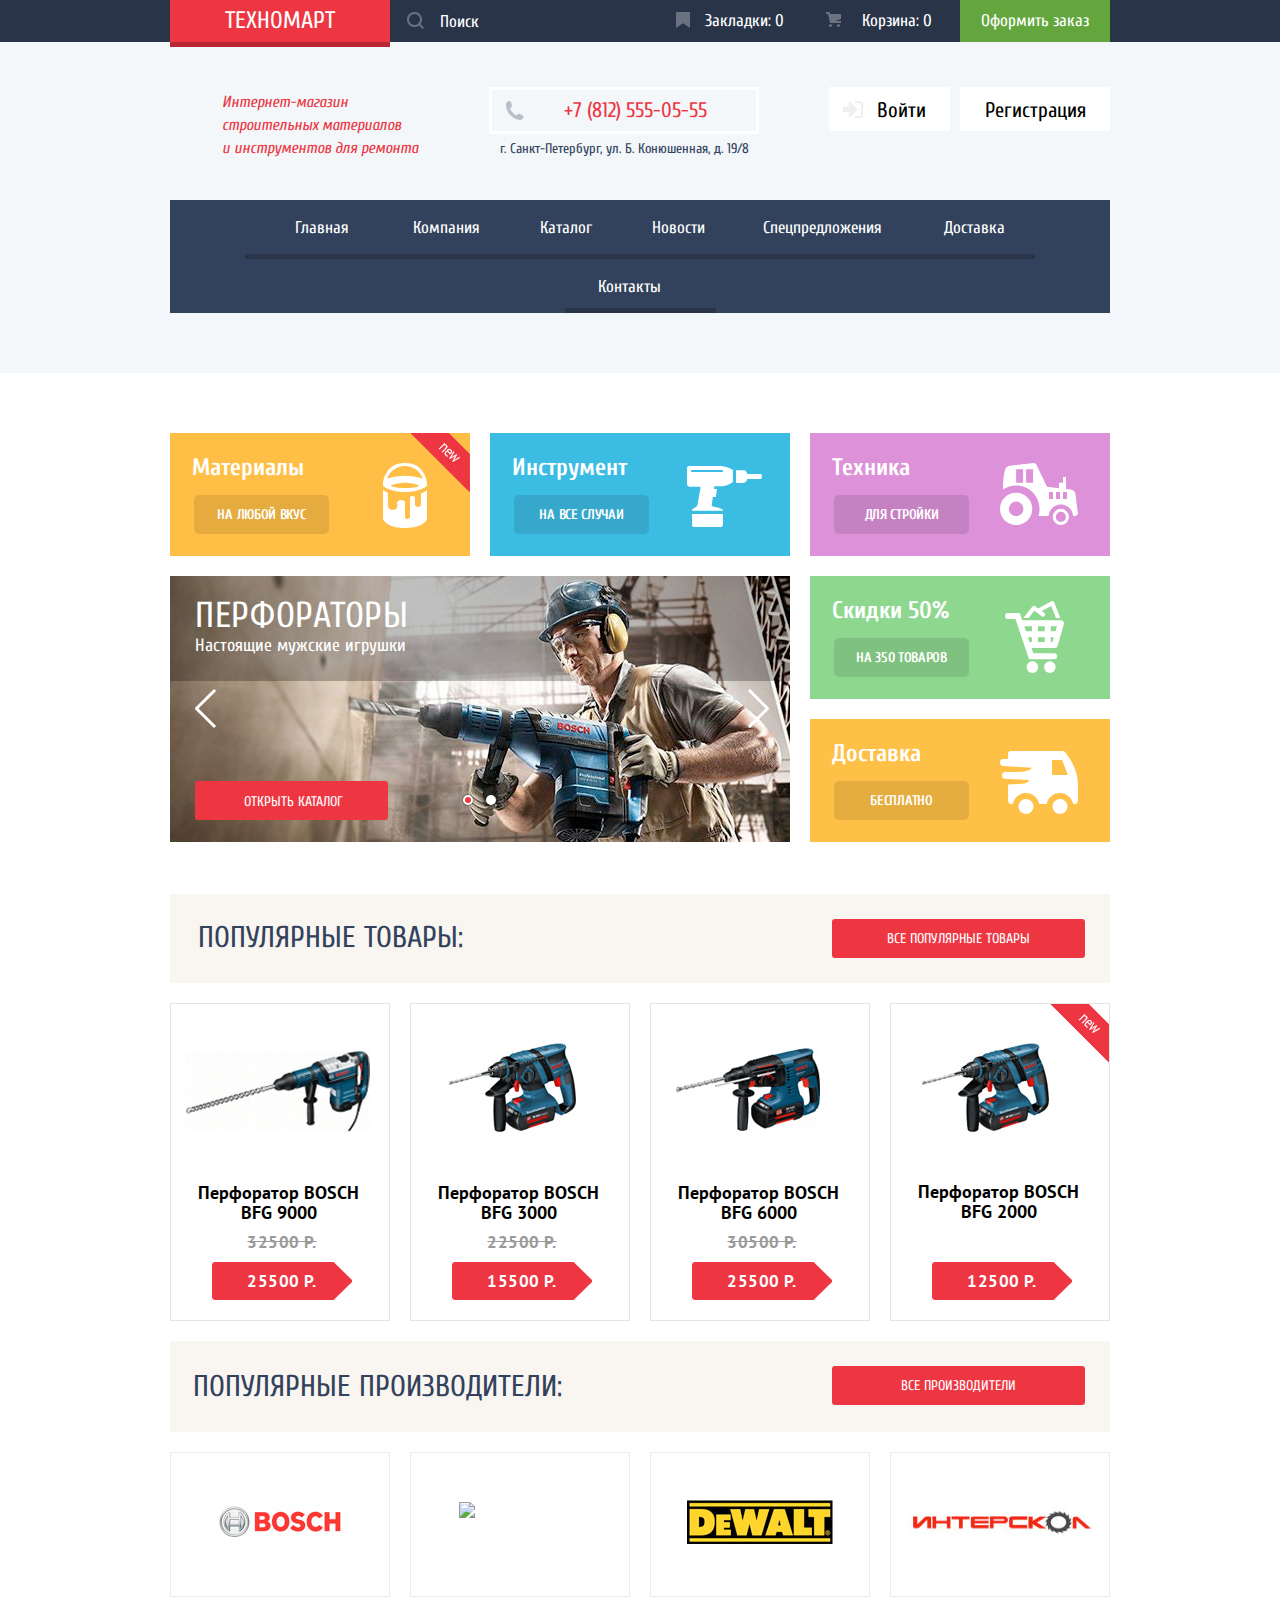
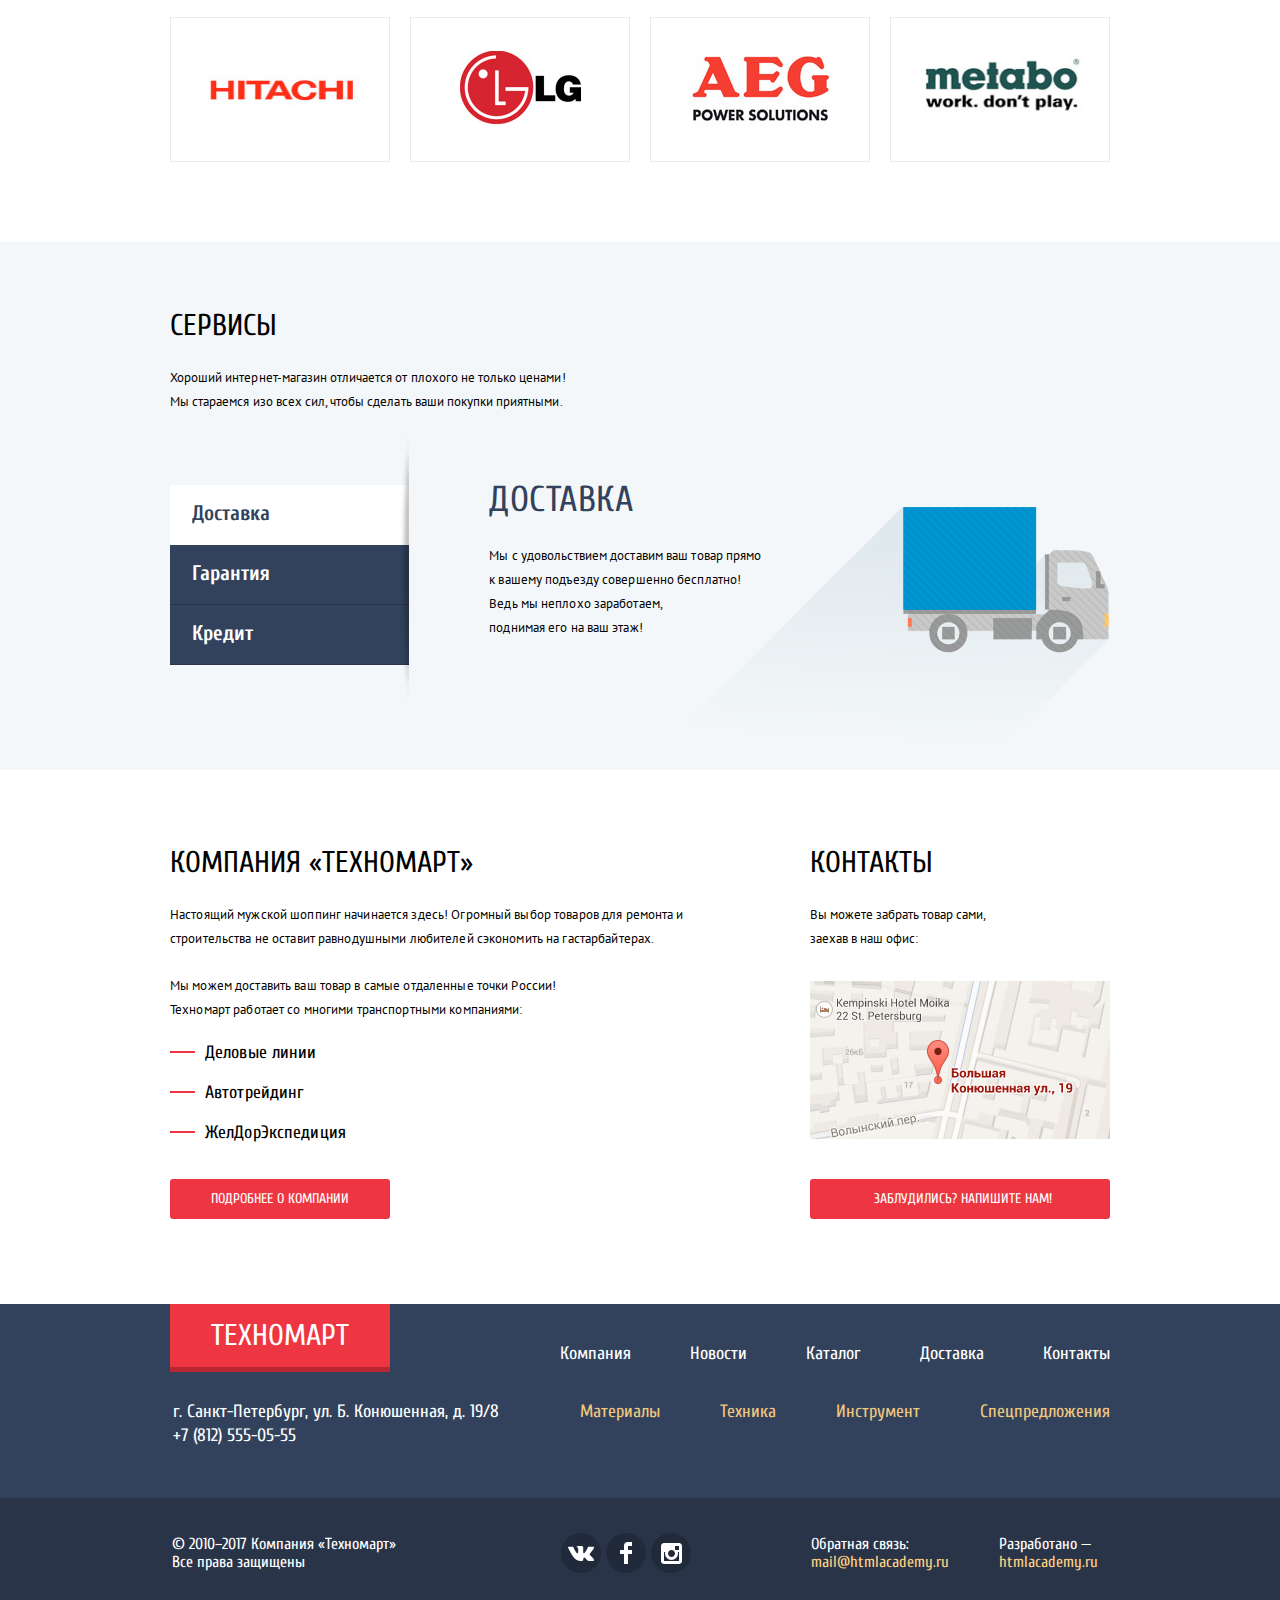
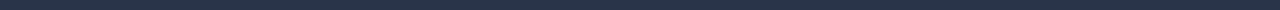
==== commit 57cdac87: "для защиты попытка 2" ====
--- a/index.html
+++ b/index.html
@@ -80,7 +80,7 @@
   <main>
     <section class="main-content index-page container">
       <ul class="banners-list">
-        <li class="banners-item materials no-left-space">Материалы<a href="#" class="banners-button for-materials"><span>На любой вкус</span></a></li>
+        <li class="banners-item materials no-left-space">Материалы<a href="#" class="banners-button for-materials">На любой вкус</a></li>
         <li class="banners-item instruments">Инструмент<a href="#" class="banners-button for-instruments">На все случаи</a></li>
         <li class="banners-item equipment no-right-space">Техника<a href="#" class="banners-button for-equipment">Для стройки</a></li>
         <li class="banners-item slider no-left-space">
@@ -241,17 +241,6 @@
         <a class="popular-manufacturers-item" href="#"><img src="img/AEG.jpg" alt="Производитель AEG" width="151" height="96"></a>
         <a class="popular-manufacturers-item" href="#"><img class="metabo-manufacturer-img" src="img/Metabo.jpg" alt="Производитель Metabo" width="208" height="70"></a>
       </div>
-    <!--    <a class="popular-manufacturers-item" href="#"><img src="img/bosch.jpg" alt="Производитель Bosch" width="126" height="37"></a>-->
-      <!--   <ul class="popular-manufacturers-list">
-        <li class="popular-manufacturers-item"><a href="#"><img src="img/bosch.jpg" alt="Производитель Bosch" width="126" height="37"></a></li>
-        <li class="popular-manufacturers-item"><a href="#"><img src="img/makita.jpg" alt="Производитель Makita" width="123" height="40"></a></li>
-        <li class="popular-manufacturers-item"><a href="#"><img src="img/DeWALT.jpg" alt="Производитель DeWALT" width="146" height="44"></a></li>
-        <li class="popular-manufacturers-item"><a href="#"><img class="interskol-manufacturer-img" src="img/INTERSKOL.jpg" alt="Производитель Интерскол" width="200" height="88"></a></li>
-        <li class="popular-manufacturers-item"><a href="#"><img class="hitachi-manufacturer-img" src="img/Hitachi.jpg" alt="Производитель Hitachi" width="175" height="38"></a></li>
-        <li class="popular-manufacturers-item"><a href="#"><img src="img/LG.jpg" alt="Производитель LG" width="121" height="73"></a></li>
-        <li class="popular-manufacturers-item"><a href="#"><img src="img/AEG.jpg" alt="Производитель AEG" width="151" height="96"></a></li>
-        <li class="popular-manufacturers-item"><a href="#"><img class="metabo-manufacturer-img" src="img/Metabo.jpg" alt="Производитель Metabo" width="208" height="70"></a></li>
-      </ul>-->
     </section>
     <section class="information">
       <div class="services-wrapper">
@@ -260,16 +249,11 @@
           <p class="services-desc">Хороший интернет-магазин отличается от плохого не только ценами!<br>
           Мы стараемся изо всех сил, чтобы сделать ваши покупки приятными.</p>
         <div class="all-services">
-        <!--   <ul class="services-list">
-            <li class="services-item delivery-link services-active">Доставка</li>
-            <li class="services-item guaranty-link services-not-active">Гарантия</li>
-            <li class="services-item credit-link services-not-active">Кредит</li>
-          </ul>-->
-         <div class="services-list">
-            <a class="services-item delivery-link services-active" href="#">Доставка</a>
-            <a class="services-item guaranty-link services-not-active" href="#">Гарантия</a>
-            <a class="services-item credit-link services-not-active" href="#">Кредит</a>
-          </div>
+         <ul class="services-list">
+            <li tabindex="0" class="services-item delivery-link services-active" href="#">Доставка</li>
+            <li tabindex="0" class="services-item guaranty-link services-not-active" href="#">Гарантия</li>
+            <li tabindex="0" class="services-item credit-link services-not-active" href="#">Кредит</li>
+          </ul>
           <div class="delivery-services services-shown">
             <h3>Доставка</h3>
             <p class="delivery-text">Мы с удовольствием доставим ваш товар прямо
@@ -307,8 +291,8 @@
       <div class="index-contacts">
         <h3>Контакты</h3>
         <p class="how-to-pickup">Вы можете забрать товар сами, заехав в наш офис:</p>
-        <img tabindex="0" class="map-popup" src="img/map.jpg" alt="карта" width="300" height="158">
-        <a tabindex="0" class="red-button write-us">Заблудились? Напишите нам!</a>
+        <a href="#"><img class="map-popup" src="img/map.jpg" alt="Расположение на карте: Большая Конюшенная ул., 19" width="300" height="158"></a>
+        <a href="#" class="red-button write-us">Заблудились? Напишите нам!</a>
       </div>
     </div>
   </section>
@@ -374,16 +358,16 @@
     <form method="post" name="write-us-form" class="write-us-form" action="https://echo.htmlacademy.ru">
       <div class="form-container">
         <p>
-          <label for="name">Ваше имя</label><br>
+          <label for="name">Ваше имя</label>
           <input type="text" name="name" placeholder="Имя Фамилия" id="name" class="name">
         </p>
         <p>
-        <label for="e-mail">Ваш e-mail</label><br>
+        <label for="e-mail">Ваш e-mail</label>
           <input type="text" name="e-mail" placeholder="email@example.com" id="e-mail" class="e-mail">
         </p>
       </div>
     <p class="textarea-title">Текст письма</p>
-    <textarea rows="10" cols="45" name="text" class="form-text" placeholder="В свободной форме"></textarea><br>
+    <textarea rows="10" cols="45" name="text" class="form-text" placeholder="В свободной форме"></textarea>
     <div class="feedback-button-wrapper">
       <button type="submit" class="red-button feedback-button">Отправить</button>
       <button type="button" class="modal-close">Закрыть</button>
--- a/css/style.css
+++ b/css/style.css
@@ -1,5 +1,6 @@
 html {
-  box-sizing: border-box;
+  -webkit-box-sizing: border-box;
+          box-sizing: border-box;
 }
 
 body {
@@ -18,7 +19,8 @@
 *,
 *::before,
 *::after {
-  box-sizing: inherit;
+  -webkit-box-sizing: inherit;
+          box-sizing: inherit;
 }
 
 /*общие*/
@@ -49,10 +51,18 @@
 }
 
 .flex-row {
-  display: flex;
-  flex-direction: row;
-  flex-wrap: wrap;
-  align-items:center;
+  display: -webkit-box;
+  display: -ms-flexbox;
+  display: flex;
+  -webkit-box-orient: horizontal;
+  -webkit-box-direction: normal;
+      -ms-flex-direction: row;
+          flex-direction: row;
+  -ms-flex-wrap: wrap;
+      flex-wrap: wrap;
+  -webkit-box-align:center;
+      -ms-flex-align:center;
+          align-items:center;
 }
 
 .container {
@@ -78,10 +88,18 @@
 }
 
 .top-menu {
-  display: flex;
-  justify-content: space-between;
-  flex-direction: row;
-  flex-wrap: wrap;
+  display: -webkit-box;
+  display: -ms-flexbox;
+  display: flex;
+  -webkit-box-pack: justify;
+      -ms-flex-pack: justify;
+          justify-content: space-between;
+  -webkit-box-orient: horizontal;
+  -webkit-box-direction: normal;
+      -ms-flex-direction: row;
+          flex-direction: row;
+  -ms-flex-wrap: wrap;
+      flex-wrap: wrap;
   font-size: 17px;
   line-height: 28px;
   font-weight: 400;
@@ -127,9 +145,13 @@
 }
 /*верхнее правое меню*/
 .top-right-menu {
+  display:-webkit-box;
+  display:-ms-flexbox;
   display:flex;
   position: relative;
-  justify-content: center;
+  -webkit-box-pack: center;
+      -ms-flex-pack: center;
+          justify-content: center;
   line-height: 42px;
 }
 .menu-item {
@@ -165,15 +187,23 @@
 }
 /*верхнее левое меню*/
 .top-left-menu {
+  display:-webkit-box;
+  display:-ms-flexbox;
   display:flex;
 }
 /*логотип*/
 .logo {
   position: relative;
   width: 220px;
+  display:-webkit-box;
+  display:-ms-flexbox;
   display:flex;
-  align-items: center;
-  justify-content: center;
+  -webkit-box-align: center;
+      -ms-flex-align: center;
+          align-items: center;
+  -webkit-box-pack: center;
+      -ms-flex-pack: center;
+          justify-content: center;
   font-size: 24px;
   color: #ffffff;
   line-height: 24px;
@@ -243,8 +273,13 @@
 .menu-container {
   position: relative;
   margin-top: 45px;
-  display: flex;
-  flex-direction: row;
+  display: -webkit-box;
+  display: -ms-flexbox;
+  display: flex;
+  -webkit-box-orient: horizontal;
+  -webkit-box-direction: normal;
+      -ms-flex-direction: row;
+          flex-direction: row;
 }
 /*заголовок*/
 .title {
@@ -267,8 +302,13 @@
 /*блок контактов*/
 .contacts {
   width: 270px;
-  display: flex;
-  flex-direction: column;
+  display: -webkit-box;
+  display: -ms-flexbox;
+  display: flex;
+  -webkit-box-orient: vertical;
+  -webkit-box-direction: normal;
+      -ms-flex-direction: column;
+          flex-direction: column;
 }
 .phone-number {
   width: 100%;
@@ -276,7 +316,8 @@
   padding: 10px 0 10px 22px;
   border: 3px solid white;
   overflow: hidden;
-  text-overflow: ellipsis;
+  -o-text-overflow: ellipsis;
+     text-overflow: ellipsis;
   white-space: nowrap;
   font-size: 21px;
   line-height: 21px;
@@ -300,8 +341,13 @@
 }
 /*польз. навигация в каталоге*/
 .user-navigation {
-  display: flex;
-  flex-direction: column;
+  display: -webkit-box;
+  display: -ms-flexbox;
+  display: flex;
+  -webkit-box-orient: vertical;
+  -webkit-box-direction: normal;
+      -ms-flex-direction: column;
+          flex-direction: column;
   margin-left: 51px;
 }
 
@@ -367,9 +413,15 @@
 /*вход- регистрация на главной*/
 .login-items {
   margin-left: 70px;
-  display: flex;
-  flex-direction: row;
-  flex-wrap: nowrap;
+  display: -webkit-box;
+  display: -ms-flexbox;
+  display: flex;
+  -webkit-box-orient: horizontal;
+  -webkit-box-direction: normal;
+      -ms-flex-direction: row;
+          flex-direction: row;
+  -ms-flex-wrap: nowrap;
+      flex-wrap: nowrap;
   margin-bottom: 30px;
 }
 
@@ -437,81 +489,8 @@
 .profile-items a:active {
   color: #c5c5c5;
 }
-/*навигация*/
-/*
-.main-navigation {
-  width: 940px;
-  font-size: 0;
-  background-color: #32425c;
-  margin-top: 37px;
-}
-
-.main-navigation ul {
-  padding: 0;
-  text-align: center;
-}
-
-.main-navigation li {
-  display: inline-block;
-  vertical-align: middle;
-  list-style: none;
-  padding: 20px 30.5px 18px 29px;
-}
-
-.nav-link-index {
-  padding: 19px 35px 18px 50px;
-}
-
-.nav-link-contacts {
-  padding: 19px 55px 18px 33px;
-}
-
-.main-navigation a {
-  font-size: 17px;
-  line-height: 17px;
-  color: #fff;
-  display: block;
-}
-
-.main-navigation li:hover {
-  background-color: #2c384f;
-}
-
-.main-navigation li:active {
-  background-color: #222d41;
-}
-
-.site-navigation-item {
-  position: relative;
-  cursor: pointer;
-}
-.site-navigation-item::after {
-  content:'';
-  display:block;
-  background-color: #293449;
-  position: absolute;
-  height: 5px;
-  width: 100%;
-  top: 100%;
-  left: 0;
-}
-
-.site-navigation-item:hover {
-  background-color: #293449;
-}
-
-.site-navigation-item:active {
-  background-color: #1d2739;
-}
-
-.site-navigation-item:active a{
-  color: #868c95;
-}
-
-.site-navigation-item:active:after {
-  background-color: #1d2739;
-}
-*/
+/*-----навигация---*/
+
 .main-navigation {
   font-size: 17px;
   line-height: 17px;
@@ -527,9 +506,14 @@
 }
 
 .site-navigation {
-  display: flex;
-  flex-wrap: wrap;
-  justify-content: center;
+  display: -webkit-box;
+  display: -ms-flexbox;
+  display: flex;
+  -ms-flex-wrap: wrap;
+      flex-wrap: wrap;
+  -webkit-box-pack: center;
+      -ms-flex-pack: center;
+          justify-content: center;
   max-width: 100%;
 }
 
@@ -555,19 +539,9 @@
 .site-navigation-item {
   position: relative;
   cursor: pointer;
-  box-shadow: inset 0 -5px 0 0 #293449;
-}
-/*
-.site-navigation-item::after {
-  content:'';
-  display:block;
-  background-color: #293449;
-  position: absolute;
-  height: 5px;
-  width: 100%;
-  top: 100%;
-  left: 0;
-}*/
+  -webkit-box-shadow: inset 0 -5px 0 0 #293449;
+          box-shadow: inset 0 -5px 0 0 #293449;
+}
 
 .site-navigation-item:hover {
   background-color: #293449;
@@ -575,23 +549,29 @@
 
 .site-navigation-item:active {
   background-color: #1d2739;
-  box-shadow: inset 0 -5px 0 0 #1d2739;
+  -webkit-box-shadow: inset 0 -5px 0 0 #1d2739;
+          box-shadow: inset 0 -5px 0 0 #1d2739;
 }
 
 .site-navigation-item:active a{
   color: #868c95;
 }
-/*
-.site-navigation-item:active:after {
-  background-color: #1d2739;
-}*/
 
 /*хлебные крошки*/
 .breadcrumbs {
-  display: flex;
-  flex-direction: row;
-  justify-content: flex-start;
-  align-items: center;
+  display: -webkit-box;
+  display: -ms-flexbox;
+  display: flex;
+  -webkit-box-orient: horizontal;
+  -webkit-box-direction: normal;
+      -ms-flex-direction: row;
+          flex-direction: row;
+  -webkit-box-pack: start;
+      -ms-flex-pack: start;
+          justify-content: flex-start;
+  -webkit-box-align: center;
+      -ms-flex-align: center;
+          align-items: center;
   position: relative;
   margin-top: 18px;
   padding-left: 0px;
@@ -633,8 +613,12 @@
   line-height: 30px;
   font-weight: 400;
   text-transform: uppercase;
-  display: flex;
-  align-items: center;
+  display: -webkit-box;
+  display: -ms-flexbox;
+  display: flex;
+  -webkit-box-align: center;
+      -ms-flex-align: center;
+          align-items: center;
   padding-left: 27px;
   color: #32425c;
   background-color: #f2f6f8;
@@ -682,6 +666,9 @@
   position: absolute;
   top: 49%;
   left: 20px;
+  background-image: -webkit-gradient(linear, left top, right top, color-stop(80%, #6ce6a6), color-stop(20%, #d7dcde));
+  background-image: -webkit-linear-gradient(left, #6ce6a6 80%, #d7dcde 20%);
+  background-image: -o-linear-gradient(left, #6ce6a6 80%, #d7dcde 20%);
   background-image: linear-gradient(to right, #6ce6a6 80%, #d7dcde 20%);
 }
 
@@ -706,9 +693,15 @@
 }
 
 .filter-price {
-  display: flex;
-  justify-content: space-between;
-  align-items: center;
+  display: -webkit-box;
+  display: -ms-flexbox;
+  display: flex;
+  -webkit-box-pack: justify;
+      -ms-flex-pack: justify;
+          justify-content: space-between;
+  -webkit-box-align: center;
+      -ms-flex-align: center;
+          align-items: center;
   margin-bottom: 25px;
 }
 
@@ -836,8 +829,12 @@
 /*стили чекбоксов*/
 .manufacturers-list label,
 .supply-types label {
-  display: flex;
-  align-items: center;
+  display: -webkit-box;
+  display: -ms-flexbox;
+  display: flex;
+  -webkit-box-align: center;
+      -ms-flex-align: center;
+          align-items: center;
   letter-spacing: 0.25px;
 }
 label:hover {
@@ -908,9 +905,15 @@
   font-family: 'PT Sans', 'Arial', sans-serif;
   font-size: 13px;
   line-height: 18px;
-  display: flex;
-  flex-direction: row;
-  flex-wrap: wrap;
+  display: -webkit-box;
+  display: -ms-flexbox;
+  display: flex;
+  -webkit-box-orient: horizontal;
+  -webkit-box-direction: normal;
+      -ms-flex-direction: row;
+          flex-direction: row;
+  -ms-flex-wrap: wrap;
+      flex-wrap: wrap;
   margin-top: 20px;
   margin-bottom: 10px;
   margin-left: 20px;
@@ -930,13 +933,16 @@
   display: block;
   outline: inherit;
   text-decoration: underline;
-  text-decoration-style: dotted;
-  text-decoration-color: red;
+  -webkit-text-decoration-style: dotted;
+          text-decoration-style: dotted;
+  -webkit-text-decoration-color: red;
+          text-decoration-color: red;
 }
 .arrangement-item a:hover{
   color: #000000;
   text-decoration: underline;
-  text-decoration-color: red;
+  -webkit-text-decoration-color: red;
+          text-decoration-color: red;
 }
 .arrangement-item a:active{
   color: red;
@@ -979,12 +985,17 @@
 
 /*---КАТАЛОГ---*/
 .main-content {
+  display: -webkit-box;
+  display: -ms-flexbox;
   display: flex;
 }
 
 .catalog-list {
-  display: flex;
-  flex-wrap: wrap;
+  display: -webkit-box;
+  display: -ms-flexbox;
+  display: flex;
+  -ms-flex-wrap: wrap;
+      flex-wrap: wrap;
 }
 
 .catalog--list {
@@ -997,10 +1008,19 @@
   margin-top: 10px;
   margin-bottom: 10px;
   position: relative;
-  display: flex;
-  flex-direction: column;
-  justify-content: space-between;
-  align-items: center;
+  display: -webkit-box;
+  display: -ms-flexbox;
+  display: flex;
+  -webkit-box-orient: vertical;
+  -webkit-box-direction: normal;
+      -ms-flex-direction: column;
+          flex-direction: column;
+  -webkit-box-pack: justify;
+      -ms-flex-pack: justify;
+          justify-content: space-between;
+  -webkit-box-align: center;
+      -ms-flex-align: center;
+          align-items: center;
   border: 1px solid #e5e5e5;
   overflow: hidden;
 }
@@ -1046,7 +1066,8 @@
 }
 
 .catalog-item:hover {
-  box-shadow: 0 10px 25px 0px rgba(41, 52, 73, .5);
+  -webkit-box-shadow: 0 10px 25px 0px rgba(41, 52, 73, .5);
+          box-shadow: 0 10px 25px 0px rgba(41, 52, 73, .5);
 }
 
 .catalog-item-title {
@@ -1090,7 +1111,9 @@
   text-decoration: line-through;
   color: #999999;
   letter-spacing: 0.4px;
-  transform: translateX(2px);
+  -webkit-transform: translateX(2px);
+      -ms-transform: translateX(2px);
+          transform: translateX(2px);
 }
 
 /*всплывающие кнопки купить и в закладки*/
@@ -1126,7 +1149,8 @@
   position: relative;
   padding: 10px 0;
   color: #ffffff;
-  box-shadow: inset 0 -3px 0 #367315;
+  -webkit-box-shadow: inset 0 -3px 0 #367315;
+          box-shadow: inset 0 -3px 0 #367315;
   background-color: #63a63e;
 }
 
@@ -1165,60 +1189,15 @@
   color: #c1c6ce;
   border: solid #c1c6ce;
 }
-/*
-.cart-options {
-  position: absolute;
-  top: 45px;
-  left: 42px;
-  display: flex;
-  flex-direction: column;
-  justify-content: center;
-  align-items: center;
-  opacity: 0;
-  visibility: hidden;
-  transition: all .3s ease;
-  background: #ffffff;
-}
-
-.cart-options button {
-  width: 135px;
-  height: 41px;
-  line-height: 18px;
-  font-size: 14px;
-  text-transform: uppercase;
-  text-align: center;
-  color: #ffffff;
-  border: 0px;
-}
-
-.buy-submit svg {
-  position: absolute;
-  top: 11px;
-  left: 14px;
-}
-
-.cart-options .bookmarks-submit {
-  border: 3px solid #63a63e;
-  border-radius: 5px;
-  background: #ffffff;
-}
-
-.bookmarks-submit span {
-  color: #32425c;
-}
-
-.catalog-item-image:hover .bosch-img {
-  visibility: hidden;
-}
-
-.catalog-item-image:hover .cart-options {
-  opacity: 1;
-  visibility: visible;
-}*/
 
 .catalog-pagination {
-  display: flex;
-  flex-direction: row;
+  display: -webkit-box;
+  display: -ms-flexbox;
+  display: flex;
+  -webkit-box-orient: horizontal;
+  -webkit-box-direction: normal;
+      -ms-flex-direction: row;
+          flex-direction: row;
   margin-left: 19px;
   margin-top: 41px;
   list-style: none;
@@ -1288,8 +1267,13 @@
 }
 /* основной контент на главной */
 .index-page {
-  display: flex;
-  flex-direction: column;
+  display: -webkit-box;
+  display: -ms-flexbox;
+  display: flex;
+  -webkit-box-orient: vertical;
+  -webkit-box-direction: normal;
+      -ms-flex-direction: column;
+          flex-direction: column;
 }
 
 .banners-list {
@@ -1298,9 +1282,15 @@
   font-weight: bold;
   color: white;
   position: relative;
-  display: flex;
-  flex-direction: row;
-  flex-wrap: wrap;
+  display: -webkit-box;
+  display: -ms-flexbox;
+  display: flex;
+  -webkit-box-orient: horizontal;
+  -webkit-box-direction: normal;
+      -ms-flex-direction: row;
+          flex-direction: row;
+  -ms-flex-wrap: wrap;
+      flex-wrap: wrap;
   margin-top: 50px;
   margin-bottom: 32px;
   padding: 0;
@@ -1457,7 +1447,8 @@
   width: 10px;
   height: 10px;
   cursor: pointer;
-  box-shadow: 0 0 2px 0px rgba(0, 0, 0, 0.8);
+  -webkit-box-shadow: 0 0 2px 0px rgba(0, 0, 0, 0.8);
+          box-shadow: 0 0 2px 0px rgba(0, 0, 0, 0.8);
   border-radius: 50%;
   border: 2px solid white;
   background: white;
@@ -1470,14 +1461,20 @@
 }
 
 #btn-1:checked ~  .slider-slides {
-  transform: translate(0);
+  -webkit-transform: translate(0);
+      -ms-transform: translate(0);
+          transform: translate(0);
 }
 #btn-2:checked ~  .slider-slides {
-  transform: translate(-620px);
+  -webkit-transform: translate(-620px);
+      -ms-transform: translate(-620px);
+          transform: translate(-620px);
 }
 
 .slider-slides {
   width: 200%;
+  display: -webkit-box;
+  display: -ms-flexbox;
   display: flex;
 }
 
@@ -1508,45 +1505,6 @@
   font-weight: 400;
 }
 
-
-/*
-.drills-slider {
-  position: relative;
-}
-
-.drills-slider::before {
-  content: 'ДРЕЛИ';
-  position: absolute;
-  font-size: 36px;
-  font-weight: 400;
-  top: 25px;
-  left: 25px;
-  z-index: 3;
-  letter-spacing: 0.7px;
-}
-
-.drills-slider::after {
-  content: 'Соседям на радость!';
-  position: absolute;
-  font-size: 18px;
-  font-weight: 400;
-  top: 57px;
-  left: 25px;
-  z-index: 3;
-}
-*/
-/*
-.slider-slides::after {
-  content: 'Соседям на радость!';
-  position: absolute;
-  font-size: 18px;
-  font-weight: 400;
-  top: 57px;
-  left: 25px;
-  z-index: 3;
-}*/
-
-
 .for-icons::before {
   content: '';
   position: absolute;
@@ -1556,7 +1514,9 @@
   top: 122px;
   left: 22px;
   z-index: 2;
-  transform: rotate(-45deg);
+  -webkit-transform: rotate(-45deg);
+      -ms-transform: rotate(-45deg);
+          transform: rotate(-45deg);
   cursor: pointer;
 }
 
@@ -1569,7 +1529,9 @@
   top: 140px;
   left: 22px;
   z-index: 2;
-  transform: rotate(45deg);
+  -webkit-transform: rotate(45deg);
+      -ms-transform: rotate(45deg);
+          transform: rotate(45deg);
   cursor: pointer;
 }
 .for--icons::before {
@@ -1581,7 +1543,9 @@
   right: 18px;
   top: 140px;
   z-index: 2;
-  transform: rotate(-45deg);
+  -webkit-transform: rotate(-45deg);
+      -ms-transform: rotate(-45deg);
+          transform: rotate(-45deg);
   cursor: pointer;
 }
 .for--icons::after {
@@ -1593,7 +1557,9 @@
   right: 18px;
   top: 122px;
   z-index: 2;
-  transform: rotate(45deg);
+  -webkit-transform: rotate(45deg);
+      -ms-transform: rotate(45deg);
+          transform: rotate(45deg);
   cursor: pointer;
 }
 .for-slider {
@@ -1607,35 +1573,15 @@
   bottom: 22px;
   z-index: 2;
 }
-/*
-.perforators-slider {
-  position: relative;
-}
-
-.perforators-slider::before {
-  content: 'ПЕРФОРАТОРЫ';
-  position: absolute;
-  font-size: 36px;
-  font-weight: 400;
-  top: 25px;
-  left: 25px;
-  z-index: 3;
-  letter-spacing: 0.7px;
-}
-
-.perforators-slider::after {
-  content: 'Настоящие мужские игрушки';
-  position: absolute;
-  font-size: 18px;
-  font-weight: 400;
-  top: 57px;
-  left: 25px;
-  z-index: 3;
-}*/
 
 .column {
-  display: flex;
-  flex-direction: column;
+  display: -webkit-box;
+  display: -ms-flexbox;
+  display: flex;
+  -webkit-box-orient: vertical;
+  -webkit-box-direction: normal;
+      -ms-flex-direction: column;
+          flex-direction: column;
 }
 
 .discounts {
@@ -1694,10 +1640,18 @@
 }
 
 .popular-manufacturers-list {
-  display: flex;
-  flex-direction: row;
-  flex-wrap: wrap;
-  justify-content: space-between;
+  display: -webkit-box;
+  display: -ms-flexbox;
+  display: flex;
+  -webkit-box-orient: horizontal;
+  -webkit-box-direction: normal;
+      -ms-flex-direction: row;
+          flex-direction: row;
+  -ms-flex-wrap: wrap;
+      flex-wrap: wrap;
+  -webkit-box-pack: justify;
+      -ms-flex-pack: justify;
+          justify-content: space-between;
 }
 
 .popular-manufacturers-item {
@@ -1709,13 +1663,15 @@
   cursor: pointer;
 }
 .popular-manufacturers-item:hover {
-  box-shadow: 0 10px 25px 0px rgba(41, 52, 73, .5);
+  -webkit-box-shadow: 0 10px 25px 0px rgba(41, 52, 73, .5);
+          box-shadow: 0 10px 25px 0px rgba(41, 52, 73, .5);
 }
 .popular-manufacturers-item:active img {
   opacity: 0.3;
 }
 .popular-manufacturers-item:active {
-  box-shadow: 0 4px 10px 0px rgba(41, 52, 73, .5);
+  -webkit-box-shadow: 0 4px 10px 0px rgba(41, 52, 73, .5);
+          box-shadow: 0 4px 10px 0px rgba(41, 52, 73, .5);
 }
 
 .popular-manufacturers-list li:nth-child(4n+1) {
@@ -1733,56 +1689,7 @@
   bottom: 5px;
   right: 0;
 }
-/*---ПОПУЛЯРНЫЕ ПРОИЗВОДИТЕЛИ__
-.popular-manufacturers {
-  padding: 34px 0 28px 23px;
-}
-.popular-manufacturers-ref {
-  padding: 11px 68px 10px 69px;
-}
-
-.popular-manufacturers-list {
-  display: flex;
-  flex-direction: row;
-  flex-wrap: wrap;
-  margin: 0;
-  padding: 0;
-  list-style: none;
-}
-.popular-manufacturers-item {
-  width: 220px;
-  position: relative;
-  height: 145px;
-  border: solid #eaeaea 1px;
-  margin: 10px;
-  cursor: pointer;
-}
-
-.popular-manufacturers-item:hover {
-  box-shadow: 0 10px 25px 0px rgba(41, 52, 73, .5);
-}
-.popular-manufacturers-item:active img {
-  opacity: 0.3;
-}
-.popular-manufacturers-item:active {
-  box-shadow: 0 4px 10px 0px rgba(41, 52, 73, .5);
-}
-
-.popular-manufacturers-list li:nth-child(4n+1) {
-  margin-left: 0;
-}
-.popular-manufacturers-list li:nth-child(4n+4) {
-  margin-right: 0;
-}
-
-.popular-manufacturers-item img {
-  position: absolute;
-  margin: auto;
-  left: 0;
-  top: 0;
-  bottom: 5px;
-  right: 0;
-}*/
+/*---ПОПУЛЯРНЫЕ ПРОИЗВОДИТЕЛИ__*/
 
 .interskol-manufacturer-img {
   padding-bottom: 10px;
@@ -1818,12 +1725,17 @@
   text-transform: uppercase;
 }
 .services {
-  margin-top: 82px;
+  margin-top: 80px;
   padding-top: 72px;
 }
 .all-services {
-  display: flex;
-  flex-direction: row;
+  display: -webkit-box;
+  display: -ms-flexbox;
+  display: flex;
+  -webkit-box-orient: horizontal;
+  -webkit-box-direction: normal;
+      -ms-flex-direction: row;
+          flex-direction: row;
 }
 
 .all-services h3 {
@@ -1836,25 +1748,19 @@
   font-family: 'Cuprum', 'Arial', sans-serif;
   font-size: 21px;
   font-weight: bold;
-  display: flex;
-  flex-direction: column;
+  display: -webkit-box;
+  display: -ms-flexbox;
+  display: flex;
+  -webkit-box-orient: vertical;
+  -webkit-box-direction: normal;
+      -ms-flex-direction: column;
+          flex-direction: column;
   width: 320px;
   position: relative;
-  padding-top: 43px;
-}
-/*
-.services-list {
-  font-family: 'Cuprum', 'Arial', sans-serif;
-  font-size: 21px;
-  font-weight: bold;
+  padding: 43px 0 0 0;
   margin: 0;
-  padding: 0;
   list-style: none;
-  width: 320px;
-  border: none;
-  position: relative;
-  padding-top: 43px;
-}*/
+}
 
 .services-list::after {
   content: '';
@@ -1875,14 +1781,16 @@
 
 .services-active {
   background-color: #fff;
-  box-shadow: none;
+  -webkit-box-shadow: none;
+          box-shadow: none;
   color: #32425c;
 }
 
 .services-not-active {
   color: #fff;
   background-color: #32425c;
-  box-shadow: inset 0 -1px #293449;
+  -webkit-box-shadow: inset 0 -1px #293449;
+          box-shadow: inset 0 -1px #293449;
 }
 
 .services-not-active:hover {
@@ -1959,8 +1867,13 @@
 /*index styles*/
 
 .about-company {
-  display: flex;
-  flex-direction: row;
+  display: -webkit-box;
+  display: -ms-flexbox;
+  display: flex;
+  -webkit-box-orient: horizontal;
+  -webkit-box-direction: normal;
+      -ms-flex-direction: row;
+          flex-direction: row;
 }
 
 .about-company ul{
@@ -2024,8 +1937,12 @@
 .about-us {
   width: 220px;
   margin-top: 26px;
-  display: flex;
-  justify-content: center;
+  display: -webkit-box;
+  display: -ms-flexbox;
+  display: flex;
+  -webkit-box-pack: center;
+      -ms-flex-pack: center;
+          justify-content: center;
   background: #ee3643;
   margin-bottom: 85px;
   padding: 11px 0;
@@ -2072,10 +1989,18 @@
   background: #32425c;
 }
 .footer-top {
-  display: flex;
-  flex-direction: row;
-  flex-wrap: nowrap;
-  justify-content: space-between;
+  display: -webkit-box;
+  display: -ms-flexbox;
+  display: flex;
+  -webkit-box-orient: horizontal;
+  -webkit-box-direction: normal;
+      -ms-flex-direction: row;
+          flex-direction: row;
+  -ms-flex-wrap: nowrap;
+      flex-wrap: nowrap;
+  -webkit-box-pack: justify;
+      -ms-flex-pack: justify;
+          justify-content: space-between;
 }
 .logo-bottom {
   height: 63px;
@@ -2094,24 +2019,47 @@
 
 
 .footer-navigation-block {
-  display: flex;
-  flex-direction: column;
+  display: -webkit-box;
+  display: -ms-flexbox;
+  display: flex;
+  -webkit-box-orient: vertical;
+  -webkit-box-direction: normal;
+      -ms-flex-direction: column;
+          flex-direction: column;
 }
 
 
 .footer-navigation-items {
-  display: flex;
-  flex-direction: row;
-  justify-content: flex-end;
+  display: -webkit-box;
+  display: -ms-flexbox;
+  display: flex;
+  -webkit-box-orient: horizontal;
+  -webkit-box-direction: normal;
+      -ms-flex-direction: row;
+          flex-direction: row;
+  -ms-flex-wrap: wrap;
+      flex-wrap: wrap;
+  -webkit-box-pack: end;
+      -ms-flex-pack: end;
+          justify-content: flex-end;
   padding-top: 38px;
   list-style: none;
   margin: 0;
 }
 
 .footer-catalogue-items {
-  display: flex;
-  flex-direction: row;
-  justify-content: flex-end;
+  display: -webkit-box;
+  display: -ms-flexbox;
+  display: flex;
+  -ms-flex-wrap: wrap;
+      flex-wrap: wrap;
+  -webkit-box-orient: horizontal;
+  -webkit-box-direction: normal;
+      -ms-flex-direction: row;
+          flex-direction: row;
+  -webkit-box-pack: end;
+      -ms-flex-pack: end;
+          justify-content: flex-end;
   padding-top: 34px;
   list-style: none;
   margin: 0;
@@ -2160,9 +2108,16 @@
 }
 .footer-feedback {
   color: white;
-  display: flex;
-  flex-direction: row;
-  justify-content: flex-start;
+  display: -webkit-box;
+  display: -ms-flexbox;
+  display: flex;
+  -webkit-box-orient: horizontal;
+  -webkit-box-direction: normal;
+      -ms-flex-direction: row;
+          flex-direction: row;
+  -webkit-box-pack: start;
+      -ms-flex-pack: start;
+          justify-content: flex-start;
   padding-top: 37px;
   padding-bottom: 37px;
 }
@@ -2171,15 +2126,11 @@
   margin: 0 0 0 2px;
   min-width: 230px;
 }
-/*
-.rights,
-.footer-background {
-  padding-top: 40px;
-  padding-bottom: 35px;
-}*/
 
 /*иконки соцсетей*/
 .footer-social-items {
+  display: -webkit-box;
+  display: -ms-flexbox;
   display: flex;
   cursor: pointer;
   padding: 0px 80px 0 154px;
@@ -2212,9 +2163,16 @@
 }
 
 .footer-background {
-  display: flex;
-  flex-direction: row;
-  justify-content: space-between;
+  display: -webkit-box;
+  display: -ms-flexbox;
+  display: flex;
+  -webkit-box-orient: horizontal;
+  -webkit-box-direction: normal;
+      -ms-flex-direction: row;
+          flex-direction: row;
+  -webkit-box-pack: justify;
+      -ms-flex-pack: justify;
+          justify-content: space-between;
   list-style: none;
   margin: 0;
 }
@@ -2248,7 +2206,8 @@
   left: 50%;
   margin-left: -290px;
   padding-top: 55px;
-  box-shadow: 0 20px 40px 0px rgba(0,0,0, .75);
+  -webkit-box-shadow: 0 20px 40px 0px rgba(0,0,0, .75);
+          box-shadow: 0 20px 40px 0px rgba(0,0,0, .75);
 }
 
 .modal-cart:before {
@@ -2293,10 +2252,14 @@
 }
 
 .modal-close:before {
-  transform: rotate(45deg);
+  -webkit-transform: rotate(45deg);
+      -ms-transform: rotate(45deg);
+          transform: rotate(45deg);
 }
 .modal-close:after {
-  transform: rotate(-45deg);
+  -webkit-transform: rotate(-45deg);
+      -ms-transform: rotate(-45deg);
+          transform: rotate(-45deg);
 }
 
 .modal-order-sent ul {
@@ -2310,9 +2273,15 @@
 }
 /*----ТОВАР ДОБАВЛЕГ В КОРЗИНУ---*/
 .item-placed {
-  display: flex;
-  flex-direction: row;
-  flex-wrap: wrap;
+  display: -webkit-box;
+  display: -ms-flexbox;
+  display: flex;
+  -webkit-box-orient: horizontal;
+  -webkit-box-direction: normal;
+      -ms-flex-direction: row;
+          flex-direction: row;
+  -ms-flex-wrap: wrap;
+      flex-wrap: wrap;
   padding: 0 82px;
   margin: 0;
   list-style: none;
@@ -2326,13 +2295,21 @@
 }
 
 .cart-modal-options {
-  display: flex;
-  flex-wrap: nowrap;
-  flex-direction: row;
+  display: -webkit-box;
+  display: -ms-flexbox;
+  display: flex;
+  -ms-flex-wrap: nowrap;
+      flex-wrap: nowrap;
+  -webkit-box-orient: horizontal;
+  -webkit-box-direction: normal;
+      -ms-flex-direction: row;
+          flex-direction: row;
   width: 100%;
   background-color: #f1f1f1;
   text-transform: uppercase;
-  justify-content: center;
+  -webkit-box-pack: center;
+      -ms-flex-pack: center;
+          justify-content: center;
 }
 .place-order {
   margin-top: 39px;
@@ -2366,7 +2343,8 @@
   height: 450px;
   margin-left: -470px;
   margin-top: -225px;
-  box-shadow: 0 8px 16px 0 rgba(47,42,43, .5);
+  -webkit-box-shadow: 0 8px 16px 0 rgba(47,42,43, .5);
+          box-shadow: 0 8px 16px 0 rgba(47,42,43, .5);
 }
 
 /*всплывающая форма*/
@@ -2380,7 +2358,8 @@
   top: 15%;
   left: 50%;
   margin-left: -310px;
-  box-shadow: 0 20px 40px 0px rgba(0,0,0, .75);
+  -webkit-box-shadow: 0 20px 40px 0px rgba(0,0,0, .75);
+          box-shadow: 0 20px 40px 0px rgba(0,0,0, .75);
 }
 
 .feedback-form ::-webkit-input-placeholder {
@@ -2401,8 +2380,13 @@
 }
 
 .form-container {
-  display: flex;
-  flex-direction: row;
+  display: -webkit-box;
+  display: -ms-flexbox;
+  display: flex;
+  -webkit-box-orient: horizontal;
+  -webkit-box-direction: normal;
+      -ms-flex-direction: row;
+          flex-direction: row;
   margin-top: 55px;
   margin-left: 80px;
   margin-right: 80px;
